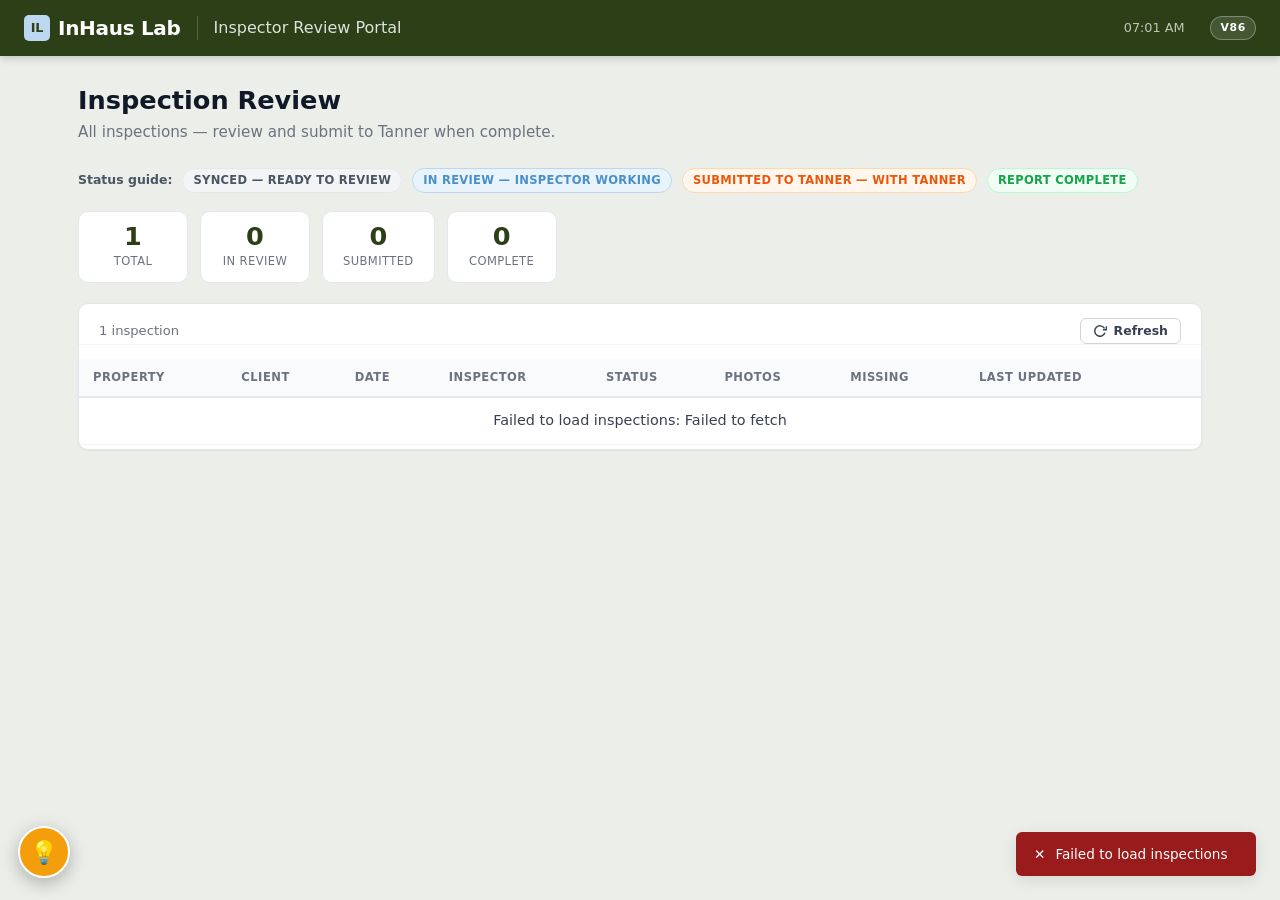
==== index.html @ c53bceef "fix: force Tanner package repair" ====
<!DOCTYPE html>
<html lang="en">
<head>
  <meta charset="UTF-8">
  <meta name="viewport" content="width=device-width, initial-scale=1.0">
  <title>InHaus Lab — Inspection Review</title>
  <link rel="stylesheet" href="styles.css?v=20260730-3">
  <style>
    /* Page-specific overrides */
    .stats-row {
      display: flex;
      gap: 12px;
      margin-bottom: 20px;
      flex-wrap: wrap;
    }
    .stat-pill {
      background: var(--white);
      border: 1px solid var(--gray-200);
      border-radius: var(--radius-lg);
      padding: 12px 20px;
      text-align: center;
      min-width: 110px;
    }
    .stat-pill .num {
      font-size: 1.6rem;
      font-weight: 700;
      color: var(--green);
      line-height: 1;
    }
    .stat-pill .lbl {
      font-size: .72rem;
      color: var(--gray-500);
      margin-top: 3px;
      text-transform: uppercase;
      letter-spacing: .4px;
    }
  </style>
</head>
<body>

<!-- ==================== NAV BAR ==================== -->
<nav class="nav-bar">
  <a href="index.html" class="nav-logo">
    <div class="logo-icon">IL</div>
    InHaus Lab
  </a>
  <div class="nav-divider"></div>
  <span class="nav-title">Inspector Review Portal</span>
  <div class="nav-spacer"></div>
  <div class="nav-meta">
    <span id="nav-clock"></span>
  </div>
</nav>

<!-- ==================== MAIN ==================== -->
<main class="page-wrap">

  <div class="page-header">
    <h1>Inspection Review</h1>
    <p>All inspections — review and submit to Tanner when complete.</p>
  </div>

  <!-- Status legend -->
  <div style="display:flex;flex-wrap:wrap;gap:10px;margin-bottom:18px;font-size:0.78rem;">
    <span style="font-weight:600;color:#4b5563;align-self:center;">Status guide:</span>
    <span class="badge badge-synced" title="Data exported from the Inspector App — ready to review">Synced — ready to review</span>
    <span class="badge badge-in-review" title="Inspector is actively reviewing this inspection">In Review — inspector working</span>
    <span class="badge badge-submitted" title="Inspector completed review and sent to Tanner">Submitted to Tanner — with Tanner</span>
    <span class="badge badge-complete" title="Tanner has finished the report">Report Complete</span>
  </div>

  <!-- Demo mode banner -->
  <div id="demo-bar" class="placeholder-mode-bar hidden">
    ⚠ Demo mode — Apps Script URL not configured. Showing sample data. Changes will not be saved.
  </div>

  <!-- Stats row (populated by JS) -->
  <div class="stats-row" id="stats-row">
    <div class="stat-pill"><div class="num" id="stat-total">3</div><div class="lbl">Total</div></div>
    <div class="stat-pill"><div class="num" id="stat-in-review">0</div><div class="lbl">In Review</div></div>
    <div class="stat-pill"><div class="num" id="stat-submitted">0</div><div class="lbl">Submitted</div></div>
    <div class="stat-pill"><div class="num" id="stat-complete">0</div><div class="lbl">Complete</div></div>
  </div>

  <!-- Table card -->
  <div class="card">
    <div class="list-toolbar" style="padding: 14px 20px 0; border-bottom: 1px solid var(--gray-100);">
      <span class="count-label" id="inspection-count">3 inspections</span>
      <button class="btn btn-secondary btn-sm" onclick="loadInspectionList()">
        <svg width="14" height="14" viewBox="0 0 24 24" fill="none" stroke="currentColor" stroke-width="2.5"><polyline points="23 4 23 10 17 10"/><path d="M20.49 15a9 9 0 1 1-.73-7.44"/></svg>
        Refresh
      </button>
    </div>
    <div class="inspection-table-wrap" style="padding: 0 0 4px;">
      <table class="inspection-table">
        <thead>
          <tr>
            <th>Property</th>
            <th>Client</th>
            <th>Date</th>
            <th>Inspector</th>
            <th>Status</th>
            <th>Photos</th>
            <th>Missing</th>
            <th>Last Updated</th>
            <th></th>
          </tr>
        </thead>
        <tbody id="inspection-tbody">
          <tr>
            <td>
              <div class="td-address">301 Cemetery Rd, Basalt</div>
              <div class="td-id">INH-20260422-C7KYGW</div>
            </td>
            <td>Ryan Marshall</td>
            <td>Apr 22, 2026</td>
            <td>Dave</td>
            <td><span class="badge badge-synced">Needs Review</span></td>
            <td>14</td>
            <td><span class="missing-badge no-missing">✓</span></td>
            <td class="text-muted">Apr 22, 2026</td>
            <td><a href="review.html?id=INH-20260422-C7KYGW&token=MARSHALL" class="btn btn-open btn-sm">Open Review →</a></td>
          </tr>
          <tr>
            <td>
              <div class="td-address">Sunshine Ranch</div>
              <div class="td-id">INH-20260506-DV4MDG</div>
            </td>
            <td>Sunshine Ranch</td>
            <td>May 6, 2026</td>
            <td>David Kline</td>
            <td><span class="badge badge-synced">Needs Review</span></td>
            <td>7</td>
            <td><span class="missing-badge no-missing">✓</span></td>
            <td class="text-muted">May 6, 2026</td>
            <td><a href="review.html?id=INH-20260506-DV4MDG&token=SUNSHINE" class="btn btn-open btn-sm">Open Review →</a></td>
          </tr>
          <tr>
            <td>
              <div class="td-address">369 Hillcrest Dr</div>
              <div class="td-id">INH-20260520-EAYNCM</div>
            </td>
            <td>David Kline</td>
            <td>May 20, 2026</td>
            <td>David Kline</td>
            <td><span class="badge badge-synced">Needs Review</span></td>
            <td>0</td>
            <td><span class="missing-badge no-missing">✓</span></td>
            <td class="text-muted">May 28, 2026</td>
            <td><a href="review.html?id=INH-20260520-EAYNCM&token=UVJJ57VL" class="btn btn-open btn-sm">Open Review →</a></td>
          </tr>
        </tbody>
      </table>
    </div>
  </div>

</main>

<div class="toast-container" id="toast-container"></div>

<script src="portal.js?v=20260807-86-1"></script>
<script>
  // Clock
  function updateClock() {
    const el = document.getElementById('nav-clock');
    if (el) el.textContent = new Date().toLocaleTimeString('en-US', { hour: '2-digit', minute: '2-digit' });
  }
  updateClock();
  setInterval(updateClock, 30000);

  // Stats population helper
  function populateStats(inspections) {
    const total      = inspections.length;
    const inReview   = inspections.filter(i => i.status === 'In Review').length;
    const submitted  = inspections.filter(i => i.status === 'Submitted to Tanner').length;
    const complete   = inspections.filter(i => i.status === 'Report Complete').length;
    document.getElementById('stat-total').textContent     = total;
    document.getElementById('stat-in-review').textContent = inReview;
    document.getElementById('stat-submitted').textContent  = submitted;
    document.getElementById('stat-complete').textContent   = complete;
  }

  // Override renderInspectionList to also populate stats
  const _origRender = window.portalInit;
  document.addEventListener('DOMContentLoaded', () => {
    // Patch loadInspectionList to also update stats after render
    const origLoad = window.loadInspectionList;

    // We'll hook into data once it's available via MutationObserver on tbody
    const observer = new MutationObserver(() => {
      // Collect rendered rows and compute stats from MOCK or live data
      const tbody = document.getElementById('inspection-tbody');
      if (tbody && tbody.children.length && !tbody.querySelector('.loading-state')) {
        // Count badges
        const badges = tbody.querySelectorAll('.badge');
        let inReview = 0, submitted = 0, complete = 0;
        badges.forEach(b => {
          const t = b.textContent.trim();
          if (t === 'In Review') inReview++;
          else if (t === 'Submitted to Tanner') submitted++;
          else if (t === 'Report Complete') complete++;
        });
        const total = tbody.querySelectorAll('tr').length;
        document.getElementById('stat-total').textContent     = total;
        document.getElementById('stat-in-review').textContent = inReview;
        document.getElementById('stat-submitted').textContent  = submitted;
        document.getElementById('stat-complete').textContent   = complete;
        document.getElementById('inspection-count').textContent =
          `${total} inspection${total !== 1 ? 's' : ''}`;
      }
    });
    observer.observe(document.getElementById('inspection-tbody'), { childList: true, subtree: false });

    portalInit('list');
  });
</script>
</body>
</html>
---- styles.css ----
/* ===================================================
   InHaus Lab — Inspector Review Portal
   styles.css — Desktop-optimized
   Brand: Forest Green #2C3F16 | Sky Blue #BDD7F0 | Fog #ECEFE9
   =================================================== */

*, *::before, *::after {
  box-sizing: border-box;
  margin: 0;
  padding: 0;
}

:root {
  --green:       #2C3F16;
  --green-light: #3d5620;
  --green-pale:  #e8edd8;
  --blue:        #BDD7F0;
  --blue-dark:   #4a90c8;
  --blue-pale:   #e8f3fb;
  --fog:         #ECEFE9;
  --white:       #ffffff;
  --gray-50:     #f9fafb;
  --gray-100:    #f3f4f6;
  --gray-200:    #e5e7eb;
  --gray-300:    #d1d5db;
  --gray-400:    #9ca3af;
  --gray-500:    #6b7280;
  --gray-600:    #4b5563;
  --gray-700:    #374151;
  --gray-900:    #111827;
  --red:         #dc2626;
  --red-pale:    #fef2f2;
  --orange:      #ea580c;
  --orange-pale: #fff7ed;
  --amber:       #d97706;
  --amber-pale:  #fffbeb;
  --success:     #16a34a;
  --success-pale:#f0fdf4;
  --radius:      6px;
  --radius-lg:   10px;
  --shadow-sm:   0 1px 2px rgba(0,0,0,.06);
  --shadow:      0 2px 6px rgba(0,0,0,.08);
  --shadow-md:   0 4px 16px rgba(0,0,0,.10);
  --transition:  .15s ease;
  --font: system-ui, -apple-system, BlinkMacSystemFont, 'Segoe UI', sans-serif;
}

html { font-size: 16px; }

body {
  font-family: var(--font);
  background: var(--fog);
  color: var(--gray-900);
  line-height: 1.5;
  min-height: 100vh;
}

/* ---- Scrollbar ---- */
::-webkit-scrollbar { width: 7px; height: 7px; }
::-webkit-scrollbar-track { background: transparent; }
::-webkit-scrollbar-thumb { background: var(--gray-300); border-radius: 4px; }
::-webkit-scrollbar-thumb:hover { background: var(--gray-400); }

/* ================================================
   TOP NAV BAR
   ================================================ */
.nav-bar {
  position: sticky;
  top: 0;
  z-index: 200;
  background: var(--green);
  color: var(--white);
  display: flex;
  align-items: center;
  gap: 16px;
  padding: 0 24px;
  height: 56px;
  box-shadow: 0 2px 8px rgba(0,0,0,.2);
}

.nav-logo {
  font-size: 1.25rem;
  font-weight: 700;
  letter-spacing: -.3px;
  color: var(--white);
  text-decoration: none;
  display: flex;
  align-items: center;
  gap: 8px;
  flex-shrink: 0;
}

.nav-logo .logo-icon {
  width: 26px;
  height: 26px;
  background: var(--blue);
  border-radius: 5px;
  display: flex;
  align-items: center;
  justify-content: center;
  font-size: .8rem;
  font-weight: 800;
  color: var(--green);
}

.nav-divider {
  width: 1px;
  height: 24px;
  background: rgba(255,255,255,.2);
  flex-shrink: 0;
}

.nav-title {
  font-size: 1rem;
  color: rgba(255,255,255,.85);
  font-weight: 400;
  overflow: hidden;
  text-overflow: ellipsis;
  white-space: nowrap;
}

.nav-spacer { flex: 1; }

.nav-meta {
  display: flex;
  align-items: center;
  gap: 12px;
  font-size: .8rem;
  color: rgba(255,255,255,.7);
}

.nav-back {
  display: flex;
  align-items: center;
  gap: 6px;
  color: rgba(255,255,255,.8);
  text-decoration: none;
  font-size: .85rem;
  padding: 5px 10px;
  border-radius: var(--radius);
  transition: background var(--transition);
}
.nav-back:hover { background: rgba(255,255,255,.12); color: var(--white); }
.nav-back svg { flex-shrink: 0; }

/* ================================================
   STATUS BADGES
   ================================================ */
.badge {
  display: inline-flex;
  align-items: center;
  gap: 5px;
  padding: 3px 10px;
  border-radius: 99px;
  font-size: .72rem;
  font-weight: 600;
  letter-spacing: .3px;
  text-transform: uppercase;
  white-space: nowrap;
}

.badge-synced {
  background: var(--gray-100);
  color: var(--gray-600);
  border: 1px solid var(--gray-200);
}

.badge-in-review {
  background: var(--blue-pale);
  color: var(--blue-dark);
  border: 1px solid var(--blue);
}

.badge-submitted {
  background: var(--orange-pale);
  color: var(--orange);
  border: 1px solid #fed7aa;
}

.badge-complete {
  background: var(--success-pale);
  color: var(--success);
  border: 1px solid #bbf7d0;
}

/* ================================================
   MAIN LAYOUT
   ================================================ */
.page-wrap {
  max-width: 1180px;
  margin: 0 auto;
  padding: 28px 28px 64px;
}

.page-header {
  margin-bottom: 24px;
}

.page-header h1 {
  font-size: clamp(1.55rem, 2vw, 1.8rem);
  font-weight: 700;
  color: var(--gray-900);
  line-height: 1.3;
}

.page-header p {
  margin-top: 4px;
  color: var(--gray-500);
  font-size: .95rem;
}

/* ================================================
   CARD / PANEL
   ================================================ */
.card {
  background: var(--white);
  border: 1px solid var(--gray-200);
  border-radius: var(--radius-lg);
  box-shadow: var(--shadow-sm);
  overflow: hidden;
}

.card + .card { margin-top: 16px; }

.card-header {
  display: flex;
  align-items: center;
  justify-content: space-between;
  padding: 14px 20px;
  background: var(--gray-50);
  border-bottom: 1px solid var(--gray-200);
  cursor: pointer;
  user-select: none;
  gap: 12px;
}

.card-header:hover { background: var(--gray-100); }

.card-header-left {
  display: flex;
  align-items: center;
  gap: 10px;
  min-width: 0;
}

.card-title {
  font-size: clamp(1.08rem, 1.4vw, 1.18rem);
  font-weight: 700;
  color: var(--gray-900);
}

.card-subtitle {
  font-size: .9rem;
  color: var(--gray-500);
  margin-top: 2px;
}

.collapse-icon {
  width: 18px;
  height: 18px;
  color: var(--gray-400);
  flex-shrink: 0;
  transition: transform .2s ease;
}

.card.collapsed .collapse-icon { transform: rotate(-90deg); }
.card.collapsed .card-body { display: none; }

.card-body {
  padding: 20px;
}

/* ================================================
   INSPECTION LIST TABLE
   ================================================ */
.inspection-table-wrap {
  overflow-x: auto;
}

.inspection-table {
  width: 100%;
  border-collapse: collapse;
  font-size: .875rem;
}

.inspection-table thead th {
  padding: 10px 14px;
  text-align: left;
  font-size: .72rem;
  font-weight: 600;
  letter-spacing: .5px;
  text-transform: uppercase;
  color: var(--gray-500);
  background: var(--gray-50);
  border-bottom: 2px solid var(--gray-200);
  white-space: nowrap;
}

.inspection-table tbody tr {
  border-bottom: 1px solid var(--gray-100);
  transition: background var(--transition);
}

.inspection-table tbody tr:hover {
  background: var(--fog);
}

.inspection-table tbody tr.list-row-photo-recovered {
  background: #f0fdf4;
}

.inspection-table tbody tr.list-row-photo-warning {
  background: #fff7ed;
}

.inspection-table tbody td {
  padding: 12px 14px;
  color: var(--gray-700);
  vertical-align: middle;
}

.inspection-table .td-address {
  font-weight: 600;
  color: var(--gray-900);
  white-space: nowrap;
}

.inspection-table .td-id {
  font-family: monospace;
  font-size: .78rem;
  color: var(--gray-400);
  margin-top: 2px;
}

.list-photo-count {
  display: inline-flex;
  flex-direction: column;
  gap: 2px;
  min-width: 92px;
  line-height: 1.15;
}

.list-photo-count strong {
  color: var(--gray-900);
  font-size: .98rem;
  font-weight: 800;
}

.list-photo-count span {
  color: var(--gray-500);
  font-size: .66rem;
  font-weight: 700;
  text-transform: uppercase;
}

.list-photo-count.checking span {
  color: var(--gray-400);
}

.list-photo-count.recovered strong,
.list-photo-count.recovered span,
.list-photo-count.matched strong {
  color: #166534;
}

.list-photo-count.warn strong,
.list-photo-count.warn span {
  color: #9a3412;
}

.missing-badge {
  display: inline-flex;
  align-items: center;
  justify-content: center;
  min-width: 22px;
  height: 22px;
  padding: 0 6px;
  border-radius: 99px;
  font-size: .72rem;
  font-weight: 700;
}

.missing-badge.has-missing {
  background: var(--red-pale);
  color: var(--red);
  border: 1px solid #fecaca;
}

.missing-badge.no-missing {
  background: var(--success-pale);
  color: var(--success);
  border: 1px solid #bbf7d0;
  font-size: .9rem;
}

/* ================================================
   BUTTONS
   ================================================ */
.btn {
  display: inline-flex;
  align-items: center;
  gap: 7px;
  padding: 8px 16px;
  border: none;
  border-radius: var(--radius);
  font-family: var(--font);
  font-size: .85rem;
  font-weight: 600;
  cursor: pointer;
  text-decoration: none;
  transition: all var(--transition);
  white-space: nowrap;
  line-height: 1;
}

.btn-primary {
  background: var(--green);
  color: var(--white);
}
.btn-primary:hover:not(:disabled) { background: var(--green-light); }

.btn-secondary {
  background: var(--white);
  color: var(--gray-700);
  border: 1px solid var(--gray-300);
}
.btn-secondary:hover:not(:disabled) { background: var(--gray-50); border-color: var(--gray-400); }

.btn-danger {
  background: var(--red);
  color: var(--white);
}
.btn-danger:hover:not(:disabled) { background: #b91c1c; }

.btn-submit {
  background: var(--green);
  color: var(--white);
  padding: 10px 22px;
  font-size: .9rem;
}
.btn-submit:hover:not(:disabled) { background: var(--green-light); }

.btn-submit:disabled,
.btn:disabled {
  opacity: .45;
  cursor: not-allowed;
}

.btn-sm {
  padding: 5px 12px;
  font-size: .78rem;
}

.btn-open {
  background: var(--blue-pale);
  color: var(--blue-dark);
  border: 1px solid var(--blue);
}
.btn-open:hover { background: var(--blue); color: var(--green); }

/* ================================================
   STICKY REVIEW HEADER
   ================================================ */
.review-sticky-bar {
  position: sticky;
  top: 56px;
  z-index: 100;
  background: var(--white);
  border-bottom: 1px solid var(--gray-200);
  box-shadow: var(--shadow-sm);
  padding: 10px 28px;
  display: flex;
  align-items: center;
  gap: 16px;
}

.review-sticky-bar .address {
  font-weight: 700;
  font-size: 1rem;
  color: var(--gray-900);
}

.review-sticky-bar .date {
  font-size: .82rem;
  color: var(--gray-500);
  margin-top: 1px;
}

.review-sticky-bar .owner-tag {
  font-size: .8rem;
  color: var(--gray-500);
  background: var(--gray-100);
  padding: 3px 9px;
  border-radius: 99px;
  white-space: nowrap;
}

.report-search {
  display: flex;
  align-items: center;
  min-width: 300px;
  max-width: 460px;
  height: 38px;
  overflow: hidden;
  border: 1px solid var(--gray-300);
  border-radius: 999px;
  background: #fff;
  transition: border-color var(--transition), box-shadow var(--transition);
}

.report-search:focus-within {
  border-color: var(--blue-dark);
  box-shadow: 0 0 0 3px rgba(74, 144, 200, .16);
}

.report-search-icon {
  padding-left: 12px;
  color: var(--gray-500);
  font-size: 18px;
}

.report-search input {
  min-width: 120px;
  flex: 1;
  height: 100%;
  padding: 0 8px;
  border: 0;
  outline: 0;
  background: transparent;
  color: var(--gray-900);
  font: inherit;
  font-size: 13px;
}

.report-search-count {
  min-width: 54px;
  color: var(--gray-500);
  font-size: 11px;
  text-align: right;
  white-space: nowrap;
}

.report-search-nav,
.report-search-clear {
  width: 30px;
  height: 100%;
  border: 0;
  background: transparent;
  color: var(--gray-600);
  cursor: pointer;
}

.report-search-nav:hover,
.report-search-clear:hover { background: var(--gray-100); color: var(--gray-900); }

mark.report-search-match {
  padding: 1px 2px;
  border-radius: 2px;
  background: #fde68a;
  color: inherit;
}

mark.report-search-match.active {
  background: #f97316;
  color: #fff;
  box-shadow: 0 0 0 2px rgba(249, 115, 22, .22);
}

.report-search-field-match {
  border-color: #f59e0b !important;
  background: #fffbeb !important;
}

.report-search-field-match.active {
  box-shadow: 0 0 0 3px rgba(249, 115, 22, .28) !important;
}

.save-indicator {
  font-size: .78rem;
  color: var(--gray-400);
  display: flex;
  align-items: center;
  gap: 5px;
  white-space: nowrap;
}

.save-indicator.saving { color: var(--amber); }
.save-indicator.saved  { color: var(--success); }
.save-indicator.error  { color: var(--red); }

/* ================================================
   FORM / INLINE EDITING
   ================================================ */
.field-group {
  display: grid;
  grid-template-columns: repeat(auto-fit, minmax(220px, 1fr));
  gap: 16px;
  margin-bottom: 4px;
}

.field-group.single { grid-template-columns: 1fr; }
.field-group.two-col { grid-template-columns: 1fr 1fr; }

.field-label {
  display: block;
  font-size: .8rem;
  font-weight: 600;
  letter-spacing: .4px;
  text-transform: uppercase;
  color: var(--gray-500);
  margin-bottom: 5px;
}

.field-input,
.field-textarea {
  width: 100%;
  font-family: var(--font);
  font-size: .875rem;
  color: var(--gray-900);
  background: var(--white);
  border: 1px solid var(--gray-200);
  border-radius: var(--radius);
  padding: 8px 10px;
  transition: border-color var(--transition), box-shadow var(--transition);
  resize: none;
  line-height: 1.5;
}

.field-input:focus,
.field-textarea:focus {
  outline: none;
  border-color: var(--blue-dark);
  box-shadow: 0 0 0 3px rgba(74,144,200,.15);
}

.field-input:read-only,
.field-textarea:read-only {
  background: var(--gray-50);
  color: var(--gray-500);
  cursor: default;
}

.field-textarea { min-height: 80px; }
.field-textarea.large { min-height: 120px; }

.follow-up-plan-panel {
  padding: 18px;
  border: 1px solid var(--gray-300);
  border-radius: 12px;
  background: #f8fbf7;
}

.follow-up-plan-heading {
  display: flex;
  align-items: flex-start;
  justify-content: space-between;
  gap: 16px;
  margin-bottom: 12px;
}

.follow-up-plan-description {
  margin-top: 4px;
  color: var(--gray-500);
  font-size: 0.86rem;
  line-height: 1.45;
}

.follow-up-plan-heading .btn {
  flex: 0 0 auto;
}

.follow-up-plan-status {
  min-height: 18px;
  margin-top: 8px;
  color: var(--gray-500);
  font-size: 0.8rem;
}

.follow-up-plan-status.is-saving {
  color: #92400e;
}

.follow-up-plan-status.is-saved {
  color: var(--green);
}

.follow-up-plan-status.is-error {
  color: var(--red);
}

.follow-up-suggestions {
  margin-top: 12px;
}

.follow-up-suggestions-title {
  margin-bottom: 7px;
  color: var(--gray-600);
  font-size: .74rem;
  font-weight: 800;
  letter-spacing: .04em;
  text-transform: uppercase;
}

.follow-up-suggestion-list {
  display: grid;
  gap: 7px;
}

.follow-up-suggestion-item {
  display: grid;
  grid-template-columns: minmax(90px, .28fr) minmax(0, 1fr);
  gap: 6px 10px;
  width: 100%;
  padding: 9px 10px;
  border: 1px solid #d8e2d3;
  border-radius: 8px;
  background: #fff;
  color: var(--gray-800);
  font: inherit;
  text-align: left;
  cursor: pointer;
}

.follow-up-suggestion-item:hover:not(:disabled),
.follow-up-suggestion-item:focus-visible {
  border-color: var(--green);
  background: #f4f8ef;
  outline: none;
}

.follow-up-suggestion-item:disabled {
  cursor: default;
  opacity: .7;
}

.follow-up-suggestion-room {
  color: var(--green);
  font-size: .78rem;
  font-weight: 800;
}

.follow-up-suggestion-text {
  min-width: 0;
  font-size: .82rem;
  line-height: 1.35;
}

.follow-up-suggestion-detail {
  grid-column: 2;
  color: var(--gray-400);
  font-size: .7rem;
  font-weight: 650;
}

.follow-up-suggestions-empty {
  padding: 9px 10px;
  border: 1px dashed var(--gray-200);
  border-radius: 8px;
  background: #fff;
  color: var(--gray-500);
  font-size: .78rem;
}

@media (max-width: 720px) {
  .follow-up-plan-heading {
    flex-direction: column;
  }

  .follow-up-plan-heading .btn {
    width: 100%;
  }

  .follow-up-suggestion-item {
    grid-template-columns: 1fr;
  }

  .follow-up-suggestion-detail {
    grid-column: 1;
  }
}

.intake-summary-grid {
  display: grid;
  grid-template-columns: repeat(3, minmax(0, 1fr));
  gap: 10px;
  margin-bottom: 18px;
  padding-bottom: 18px;
  border-bottom: 1px solid var(--gray-100);
}

.intake-summary-item {
  background: var(--gray-50);
  border: 1px solid var(--gray-100);
  border-radius: var(--radius);
  padding: 9px 11px;
  min-width: 0;
}

.intake-summary-item.editable {
  padding: 8px 10px 10px;
}

.intake-summary-item.wide {
  grid-column: 1 / -1;
}

.intake-summary-label {
  font-size: .68rem;
  font-weight: 700;
  letter-spacing: .35px;
  text-transform: uppercase;
  color: var(--gray-400);
  margin-bottom: 3px;
}

.intake-summary-value {
  font-size: .84rem;
  color: var(--gray-700);
  line-height: 1.35;
  overflow-wrap: anywhere;
}

.intake-summary-input {
  width: 100%;
  border: 1px solid transparent;
  border-radius: 7px;
  background: transparent;
  color: var(--gray-800);
  font: inherit;
  font-size: .84rem;
  line-height: 1.35;
  padding: 4px 5px;
  resize: vertical;
}

.intake-summary-input:hover:not(:read-only),
.intake-summary-input:focus:not(:read-only) {
  background: #fff;
  border-color: var(--blue-dark);
  box-shadow: 0 0 0 3px rgba(74,144,200,.12);
  outline: none;
}

.intake-summary-input:read-only {
  color: var(--gray-500);
  cursor: default;
}

.tanner-package-check {
  margin-bottom: 18px;
  padding: 14px;
  border: 1px solid var(--gray-200);
  border-radius: var(--radius);
  background: #f8fafc;
}

.tanner-package-check.ready {
  border-color: #bbf7d0;
  background: #f0fdf4;
}

.tanner-package-check.needs-work {
  border-color: #fed7aa;
  background: #fff7ed;
}

.tanner-package-header {
  display: flex;
  align-items: flex-start;
  justify-content: space-between;
  gap: 12px;
  margin-bottom: 12px;
}

.tanner-package-title {
  color: var(--gray-900);
  font-size: .92rem;
  font-weight: 850;
}

.tanner-package-subtitle {
  margin-top: 2px;
  color: var(--gray-500);
  font-size: .78rem;
  line-height: 1.4;
}

.tanner-package-count {
  flex: 0 0 auto;
  padding: 5px 9px;
  border: 1px solid rgba(0,0,0,.08);
  border-radius: 999px;
  background: #fff;
  color: var(--gray-800);
  font-size: .78rem;
  font-weight: 850;
}

.tanner-package-actions {
  display: flex;
  align-items: center;
  gap: 10px;
  margin: -2px 0 12px;
  padding: 8px 10px;
  border: 1px solid rgba(0,0,0,.06);
  border-radius: var(--radius);
  background: rgba(255,255,255,.72);
}

.tanner-package-actions span {
  color: var(--gray-600);
  font-size: .75rem;
  line-height: 1.35;
}

.tanner-package-repair-btn {
  flex: 0 0 auto;
  border: 1px solid var(--gray-300);
  border-radius: var(--radius);
  background: var(--white);
  color: var(--gray-800);
  padding: 7px 10px;
  font-family: var(--font);
  font-size: .75rem;
  font-weight: 800;
  cursor: pointer;
  transition: background var(--transition), border-color var(--transition), color var(--transition);
}

.tanner-package-repair-btn:hover:not(:disabled) {
  border-color: var(--green);
  background: var(--green-pale);
  color: var(--green-dark);
}

.tanner-package-repair-btn:disabled {
  cursor: not-allowed;
  opacity: .58;
}

.tanner-package-grid {
  display: grid;
  grid-template-columns: repeat(4, minmax(0, 1fr));
  gap: 8px;
}

.tanner-package-item {
  min-width: 0;
  display: flex;
  flex-direction: column;
  gap: 4px;
  padding: 10px;
  border: 1px solid var(--gray-200);
  border-radius: var(--radius);
  background: #fff;
  color: inherit;
  text-decoration: none;
}

.tanner-package-item.ok { border-color: #bbf7d0; }
.tanner-package-item.missing { border-color: #fed7aa; }

.tanner-package-item strong {
  color: var(--gray-900);
  font-size: .78rem;
  line-height: 1.25;
}

.tanner-package-item small {
  color: var(--gray-500);
  font-size: .7rem;
  line-height: 1.35;
  overflow-wrap: anywhere;
}

.tanner-package-dot {
  width: fit-content;
  padding: 2px 6px;
  border-radius: 999px;
  background: var(--gray-100);
  color: var(--gray-600);
  font-size: .62rem;
  font-weight: 850;
  text-transform: uppercase;
  letter-spacing: .04em;
}

.tanner-package-item.ok .tanner-package-dot {
  background: #dcfce7;
  color: #166534;
}

.tanner-package-item.missing .tanner-package-dot {
  background: #ffedd5;
  color: #9a3412;
}

.complete-data-group {
  border: 1px solid var(--gray-200);
  border-radius: 10px;
  margin-bottom: 12px;
  overflow: hidden;
  background: #fff;
}

.complete-data-group summary {
  cursor: pointer;
  display: flex;
  align-items: center;
  justify-content: space-between;
  gap: 12px;
  padding: 14px 16px;
  background: var(--gray-50);
  color: var(--gray-900);
  font-weight: 750;
}

.complete-data-count {
  color: var(--gray-500);
  font-size: 12px;
  font-weight: 650;
  white-space: nowrap;
}

.complete-data-note {
  padding: 10px 16px;
  border-top: 1px solid var(--gray-200);
  border-bottom: 1px solid var(--gray-200);
  background: #fffbeb;
  color: #78350f;
  font-size: 12px;
  line-height: 1.45;
}

.complete-data-coverage {
  display: flex;
  align-items: center;
  justify-content: space-between;
  gap: 12px;
  margin-bottom: 14px;
  padding: 12px 14px;
  border: 1px solid #bbf7d0;
  border-radius: var(--radius);
  background: #f0fdf4;
  color: #166534;
  font-size: 13px;
}

.complete-data-coverage span {
  color: #3f6212;
  text-align: right;
}

.complete-data-grid {
  display: grid;
  grid-template-columns: repeat(2, minmax(0, 1fr));
  gap: 1px;
  background: var(--gray-200);
}

.complete-data-row {
  min-width: 0;
  padding: 12px 14px;
  background: #fff;
}

.complete-data-label {
  margin-bottom: 4px;
  color: var(--gray-500);
  font-size: 11px;
  font-weight: 750;
  letter-spacing: .03em;
  text-transform: uppercase;
}

.complete-data-value {
  color: var(--gray-900);
  font-size: 14px;
  line-height: 1.45;
  overflow-wrap: anywhere;
  white-space: pre-wrap;
}

.field-test-records {
  display: grid;
  grid-template-columns: repeat(2, minmax(0, 1fr));
  gap: 14px;
  padding: 16px;
  background: var(--gray-50);
}

.captured-test-records {
  border-top: 1px solid var(--gray-200);
  border-bottom: 1px solid var(--gray-200);
  background: var(--gray-50);
}

.captured-test-records-heading {
  padding: 16px 16px 0;
}

.captured-test-records-heading h3 {
  color: var(--gray-900);
  font-size: 18px;
}

.captured-test-records-heading p {
  margin-top: 3px;
  color: var(--gray-500);
  font-size: 13px;
}

.tests-auto-summary {
  padding: 18px 16px;
  border-bottom: 1px solid var(--gray-200);
  background: #fff;
}

.tests-summary-heading {
  display: flex;
  align-items: center;
  justify-content: space-between;
  gap: 16px;
  margin-bottom: 14px;
}

.tests-summary-heading h3 {
  color: var(--gray-900);
  font-size: 18px;
}

.tests-summary-heading p {
  margin-top: 3px;
  color: var(--gray-500);
  font-size: 13px;
}

.tests-summary-counts {
  display: flex;
  align-items: baseline;
  gap: 7px;
  padding: 7px 10px;
  border-radius: 999px;
  background: var(--green-pale);
  color: var(--green);
  white-space: nowrap;
}

.tests-summary-counts strong { font-size: 18px; }
.tests-summary-counts span { font-size: 11px; font-weight: 750; }

.tests-summary-table-wrap {
  overflow-x: auto;
  border: 1px solid var(--gray-200);
  border-radius: var(--radius);
}

.tests-summary-table {
  width: 100%;
  min-width: 940px;
  border-collapse: collapse;
  font-size: 13px;
}

.tests-summary-table th {
  padding: 9px 10px;
  border-bottom: 1px solid var(--gray-200);
  background: var(--gray-50);
  color: var(--gray-500);
  font-size: 10px;
  letter-spacing: .04em;
  text-align: left;
  text-transform: uppercase;
}

.tests-summary-table td {
  padding: 10px;
  border-bottom: 1px solid var(--gray-100);
  color: var(--gray-700);
  vertical-align: top;
}

.tests-summary-table tr:last-child td { border-bottom: 0; }
.tests-summary-type { color: var(--gray-900) !important; font-weight: 800; }
.tests-summary-id { font-family: ui-monospace, SFMono-Regular, Menlo, monospace; }
.tests-summary-source { color: var(--gray-500) !important; font-size: 12px; }

.tests-summary-status {
  display: inline-block;
  padding: 4px 7px;
  border-radius: 999px;
  font-size: 10px;
  font-weight: 800;
  white-space: nowrap;
}

.tests-summary-status.done { background: #dcfce7; color: #166534; }
.tests-summary-status.in-progress { background: #fef3c7; color: #92400e; }
.tests-summary-status.not-done { background: var(--gray-100); color: var(--gray-600); }

.before-leaving-summary {
  display: flex;
  align-items: center;
  justify-content: space-between;
  gap: 16px;
  margin-bottom: 16px;
  padding: 14px 16px;
  border: 1px solid #bbf7d0;
  border-radius: var(--radius);
  background: #f0fdf4;
}

.before-leaving-summary h3 {
  color: var(--gray-900);
  font-size: 18px;
}

.before-leaving-summary p {
  margin-top: 3px;
  color: var(--gray-600);
  font-size: 13px;
}

.before-leaving-summary > strong {
  flex: 0 0 auto;
  color: #166534;
  font-size: 13px;
}

.before-leaving-list {
  overflow: hidden;
  border: 1px solid var(--gray-200);
  border-radius: var(--radius);
}

.before-leaving-group {
  padding: 9px 14px;
  border-bottom: 1px solid var(--gray-200);
  background: var(--gray-50);
  color: var(--gray-600);
  font-size: 11px;
  font-weight: 800;
  letter-spacing: .05em;
  text-transform: uppercase;
}

.before-leaving-item {
  display: grid;
  grid-template-columns: auto minmax(0, 1fr) auto;
  align-items: center;
  gap: 11px;
  min-height: 48px;
  padding: 10px 14px;
  border-bottom: 1px solid var(--gray-100);
  background: #fff;
  cursor: pointer;
}

.before-leaving-item:last-child { border-bottom: 0; }
.before-leaving-item input { width: 18px; height: 18px; accent-color: var(--green); }
.before-leaving-label { color: var(--gray-900); font-size: 14px; font-weight: 650; }

.before-leaving-status {
  padding: 4px 7px;
  border-radius: 999px;
  font-size: 10px;
  font-weight: 800;
  white-space: nowrap;
}

.before-leaving-status.source { background: #dcfce7; color: #166534; }
.before-leaving-status.reviewed { background: #dbeafe; color: #1d4ed8; }
.before-leaving-status.missing { background: #fef3c7; color: #92400e; }

.tests-review-details {
  border-top: 1px solid var(--gray-200);
  background: var(--gray-50);
}

.tests-review-details > summary {
  display: flex;
  align-items: center;
  justify-content: space-between;
  gap: 12px;
  padding: 13px 16px;
  color: var(--gray-700);
  cursor: pointer;
  font-size: 13px;
  font-weight: 800;
  list-style: none;
}

.tests-review-details > summary::-webkit-details-marker { display: none; }
.tests-review-details > summary::after { content: '▾'; color: var(--gray-500); }
.tests-review-details[open] > summary::after { content: '▴'; }
.tests-review-details > summary small { margin-left: auto; color: var(--gray-500); font-size: 11px; font-weight: 500; }

.field-test-record {
  overflow: hidden;
  border: 1px solid var(--gray-200);
  border-radius: var(--radius);
  background: #fff;
}

.field-test-record-header {
  display: flex;
  align-items: center;
  justify-content: space-between;
  gap: 10px;
  padding: 12px 14px;
  border-bottom: 1px solid var(--gray-100);
  color: var(--gray-900);
}

.field-test-record-status {
  padding: 4px 8px;
  border-radius: 999px;
  background: #dcfce7;
  color: #166534;
  font-size: 11px;
  font-weight: 750;
}

.field-test-record-grid,
.kitchen-data-grid {
  display: grid;
  grid-template-columns: repeat(2, minmax(0, 1fr));
  gap: 1px;
  background: var(--gray-200);
}

.field-test-record-item,
.kitchen-data-item {
  display: flex;
  flex-direction: column;
  gap: 4px;
  min-width: 0;
  padding: 10px 12px;
  background: #fff;
}

.field-test-record-item span,
.kitchen-data-item span {
  color: var(--gray-500);
  font-size: 11px;
  font-weight: 700;
  text-transform: uppercase;
}

.field-test-record-item strong,
.kitchen-data-item strong {
  color: var(--gray-900);
  font-size: 14px;
  overflow-wrap: anywhere;
}

.kitchen-data-grid {
  overflow: hidden;
  margin-bottom: 18px;
  border: 1px solid var(--gray-200);
  border-radius: var(--radius);
}

.water-sample-source {
  margin-bottom: 14px;
}

.water-sample-source-title {
  display: flex;
  align-items: center;
  justify-content: space-between;
  gap: 10px;
  margin-bottom: 9px;
  color: var(--gray-900);
}

.water-lab-empty {
  margin-bottom: 16px;
}

.kitchen-photo-tabs {
  display: flex;
  gap: 8px;
  margin-bottom: 16px;
  padding-bottom: 10px;
  border-bottom: 1px solid var(--gray-200);
}

.kitchen-photo-tab {
  padding: 9px 18px;
  border: 1px solid var(--gray-300);
  border-radius: 999px;
  background: #fff;
  color: var(--gray-700);
  font-weight: 750;
  cursor: pointer;
}

.kitchen-photo-tab.active {
  border-color: var(--green);
  background: var(--green);
  color: #fff;
}

.kitchen-photo-panel[hidden] { display: none; }

.kitchen-photo-task + .kitchen-photo-task,
.kitchen-other-photos {
  margin-top: 18px;
}

.kitchen-photo-task-title {
  margin-bottom: 9px;
  color: var(--gray-700);
  font-size: 13px;
  font-weight: 800;
  text-transform: uppercase;
}

.kitchen-photo-grid {
  display: grid;
  grid-template-columns: repeat(auto-fill, minmax(150px, 1fr));
  gap: 12px;
}

.kitchen-photo-thumb {
  overflow: hidden;
  padding: 0;
  border: 1px solid var(--gray-200);
  border-radius: var(--radius);
  background: #fff;
  color: var(--gray-900);
  text-align: left;
  cursor: pointer;
}

.kitchen-photo-thumb img,
.kitchen-photo-placeholder {
  display: block;
  width: 100%;
  aspect-ratio: 4 / 3;
  object-fit: cover;
  background: var(--gray-100);
}

.kitchen-photo-placeholder {
  display: grid;
  place-items: center;
  color: var(--gray-500);
}

.kitchen-photo-caption {
  display: block;
  padding: 9px 10px;
  font-size: 12px;
  font-weight: 650;
  line-height: 1.35;
}

@media (max-width: 700px) {
  .complete-data-grid { grid-template-columns: 1fr; }
  .complete-data-group summary { align-items: flex-start; }
  .complete-data-coverage { align-items: flex-start; flex-direction: column; }
  .complete-data-coverage span { text-align: left; }
  .field-test-records { grid-template-columns: 1fr; }
  .field-test-record-grid,
  .kitchen-data-grid { grid-template-columns: 1fr; }
}

.field-original {
  font-size: .75rem;
  color: var(--gray-400);
  margin-top: 3px;
  font-style: italic;
  display: none;
}

.field-original.visible { display: block; }

.field-display-only .field-input {
  background: var(--gray-50);
  color: var(--gray-600);
  border-style: dashed;
  cursor: default;
}

/* ================================================
   COMPLETENESS GATE
   ================================================ */
.gate-section {
  border-radius: var(--radius-lg);
  border: 2px solid var(--gray-200);
  overflow: hidden;
  transition: border-color .3s ease;
}

.gate-section.gate-passing { border-color: var(--success); }
.gate-section.gate-failing { border-color: var(--red); }

.gate-header {
  padding: 14px 20px;
  background: var(--gray-50);
  border-bottom: 1px solid var(--gray-200);
  display: flex;
  align-items: center;
  justify-content: space-between;
}

.gate-title {
  font-size: .95rem;
  font-weight: 600;
  color: var(--gray-700);
}

.gate-status-text {
  font-size: .85rem;
  font-weight: 600;
}

.gate-status-text.passing { color: var(--success); }
.gate-status-text.failing { color: var(--red); }

.gate-list {
  padding: 16px 20px;
  display: flex;
  flex-direction: column;
  gap: 9px;
}

.gate-item {
  display: flex;
  align-items: center;
  gap: 10px;
  font-size: .875rem;
  color: var(--gray-700);
}

.gate-item-link {
  width: 100%;
  border: 0;
  background: transparent;
  padding: 4px;
  margin: -4px;
  border-radius: 8px;
  text-align: left;
  cursor: pointer;
}

.gate-item-link:hover,
.gate-item-link:focus-visible {
  background: var(--red-pale);
  outline: none;
}

.gate-item-go {
  margin-left: auto;
  color: var(--green);
  font-size: .78rem;
  font-weight: 700;
  white-space: nowrap;
}

.gate-icon {
  width: 20px;
  height: 20px;
  border-radius: 50%;
  display: flex;
  align-items: center;
  justify-content: center;
  font-size: .8rem;
  flex-shrink: 0;
}

.gate-icon.pass {
  background: var(--success-pale);
  color: var(--success);
  border: 1.5px solid #86efac;
}

.gate-icon.fail {
  background: var(--red-pale);
  color: var(--red);
  border: 1.5px solid #fca5a5;
}

.gate-item-text.pass { color: var(--gray-500); }
.gate-item-text.fail { color: var(--gray-900); font-weight: 500; }

/* ================================================
   FLOATING FINISH TRACKER
   ================================================ */
.finish-tracker {
  position: fixed;
  top: 128px;
  right: 18px;
  z-index: 1450;
  display: flex;
  flex-direction: column;
  align-items: flex-end;
  gap: 10px;
  pointer-events: none;
}

.finish-tracker-toggle,
.finish-tracker-panel {
  pointer-events: auto;
}

.finish-tracker-toggle {
  display: inline-flex;
  align-items: center;
  gap: 8px;
  min-height: 44px;
  padding: 10px 15px;
  border: 1px solid rgba(255,255,255,.18);
  border-radius: 999px;
  background: var(--green);
  color: var(--white);
  box-shadow: 0 8px 24px rgba(17,24,39,.2);
  font: inherit;
  font-size: .86rem;
  font-weight: 750;
  cursor: pointer;
}

.finish-tracker-toggle:hover,
.finish-tracker-toggle:focus-visible {
  background: var(--green-light);
  outline: 3px solid rgba(189,215,240,.7);
}

.finish-tracker-toggle.ready {
  background: var(--success);
}

.finish-tracker-toggle-icon {
  display: grid;
  place-items: center;
  width: 22px;
  height: 22px;
  border-radius: 50%;
  background: rgba(255,255,255,.16);
}

.finish-tracker-panel {
  display: none;
  width: min(360px, calc(100vw - 36px));
  max-height: calc(100vh - 198px);
  overflow-y: auto;
  background: var(--white);
  border: 1px solid var(--gray-200);
  border-radius: 16px;
  box-shadow: 0 18px 50px rgba(17,24,39,.24);
}

.finish-tracker.open .finish-tracker-panel {
  display: block;
}

.finish-tracker-header {
  position: sticky;
  top: 0;
  z-index: 1;
  display: flex;
  align-items: flex-start;
  justify-content: space-between;
  gap: 12px;
  padding: 17px 18px 14px;
  background: var(--white);
  border-bottom: 1px solid var(--gray-100);
}

.finish-tracker-title {
  color: var(--gray-900);
  font-size: 1.02rem;
  font-weight: 800;
}

.finish-tracker-safe {
  margin-top: 2px;
  color: var(--success);
  font-size: .78rem;
  font-weight: 650;
}

.finish-tracker-close {
  width: 30px;
  height: 30px;
  border: 0;
  border-radius: 50%;
  background: var(--gray-100);
  color: var(--gray-600);
  font-size: 1.25rem;
  line-height: 1;
  cursor: pointer;
}

.finish-tracker-progress-wrap {
  padding: 14px 18px;
  background: var(--gray-50);
}

.finish-tracker-progress-label {
  display: flex;
  justify-content: space-between;
  gap: 12px;
  margin-bottom: 7px;
  color: var(--gray-600);
  font-size: .75rem;
}

.finish-tracker-progress-label strong {
  color: var(--green);
}

.finish-tracker-progress {
  height: 8px;
  overflow: hidden;
  border-radius: 999px;
  background: var(--gray-200);
}

.finish-tracker-progress-fill {
  height: 100%;
  border-radius: inherit;
  background: var(--success);
  transition: width .25s ease;
}

.finish-tracker-section {
  padding: 16px 18px;
}

.finish-tracker-section-title {
  margin-bottom: 9px;
  color: var(--gray-500);
  font-size: .7rem;
  font-weight: 800;
  letter-spacing: .06em;
  text-transform: uppercase;
}

.finish-tracker-item {
  width: 100%;
  border: 1px solid var(--gray-200);
  background: var(--white);
  color: var(--gray-900);
  font: inherit;
  text-align: left;
  cursor: pointer;
}

.finish-tracker-item {
  display: grid;
  grid-template-columns: 24px minmax(0, 1fr) auto;
  align-items: center;
  gap: 9px;
  padding: 10px;
  border-radius: 10px;
}

.finish-tracker-item + .finish-tracker-item {
  margin-top: 7px;
}

.finish-tracker-item:hover,
.finish-tracker-item:focus-visible {
  border-color: var(--blue-dark);
  background: var(--blue-pale);
  outline: none;
}

.finish-tracker-item-icon {
  display: grid;
  place-items: center;
  width: 22px;
  height: 22px;
  border-radius: 50%;
  background: var(--amber-pale);
  color: var(--amber);
  font-size: .75rem;
  font-weight: 800;
}

.finish-tracker-item-label {
  font-size: .79rem;
  font-weight: 650;
  line-height: 1.35;
}

.finish-tracker-item-go {
  color: var(--green);
  font-size: .75rem;
  font-weight: 750;
  white-space: nowrap;
}

.finish-tracker-ready-message {
  padding: 11px 12px;
  border-radius: 9px;
  background: var(--success-pale);
  color: #166534;
  font-size: .8rem;
  font-weight: 650;
}

.finish-target-highlight {
  animation: finish-target-pulse .85s ease-in-out 3;
  outline: 4px solid rgba(29,78,216,.65) !important;
  outline-offset: 4px;
}

@keyframes finish-target-pulse {
  0%, 100% { box-shadow: 0 0 0 0 rgba(29,78,216,.08); }
  50% { box-shadow: 0 0 0 10px rgba(29,78,216,.16); }
}

/* ================================================
   ROOM SECTIONS
   ================================================ */
.room-section {
  border: 1px solid var(--gray-200);
  border-radius: var(--radius-lg);
  overflow: hidden;
  margin-bottom: 12px;
}

.room-section.has-concern {
  border-color: #f59e0b;
  box-shadow: 0 0 0 1px rgba(245,158,11,.18);
}

.room-header {
  display: flex;
  align-items: center;
  justify-content: space-between;
  padding: 12px 16px;
  background: var(--green-pale);
  cursor: pointer;
  user-select: none;
  gap: 12px;
}

.room-header:hover { background: #dde6c8; }

.room-title-wrap {
  min-width: 0;
}

.room-header-actions {
  display: flex;
  align-items: center;
  gap: 10px;
  flex: 0 0 auto;
}

.room-hide-button,
.room-restore-button {
  border: 1px solid #b91c1c;
  border-radius: 6px;
  background: #fff;
  color: #991b1b;
  min-height: 34px;
  padding: 6px 10px;
  font: inherit;
  font-size: .75rem;
  font-weight: 700;
  cursor: pointer;
}

.room-hide-button:hover,
.room-restore-button:hover {
  background: #fef2f2;
}

.room-hide-button.confirming {
  background: #991b1b;
  color: #fff;
}

.room-hide-button:disabled,
.room-restore-button:disabled {
  cursor: wait;
  opacity: .65;
}

.hidden-room-notice {
  border: 1px solid var(--gray-200);
  border-radius: var(--radius-lg);
  background: var(--gray-50);
  margin-bottom: 12px;
  padding: 12px 16px;
}

.hidden-room-notice-title {
  color: var(--gray-700);
  font-size: .82rem;
  font-weight: 700;
  margin-bottom: 8px;
}

.hidden-room-list {
  display: grid;
  gap: 8px;
}

.hidden-room-row {
  display: flex;
  align-items: center;
  justify-content: space-between;
  gap: 12px;
}

.hidden-room-row strong,
.hidden-room-row small {
  display: block;
}

.hidden-room-row small {
  color: var(--gray-500);
  margin-top: 2px;
}

.room-name {
  font-size: 1.05rem;
  font-weight: 600;
  color: var(--green);
  display: flex;
  align-items: center;
  gap: 8px;
  flex-wrap: wrap;
}

.room-title-meta {
  display: flex;
  flex-wrap: wrap;
  gap: 5px;
  margin-top: 5px;
}

.room-meta-chip,
.room-warning-chip {
  display: inline-flex;
  align-items: center;
  border-radius: 99px;
  padding: 2px 8px;
  font-size: .68rem;
  font-weight: 700;
  line-height: 1.3;
}

.room-meta-chip {
  background: rgba(255,255,255,.7);
  color: var(--green);
  border: 1px solid rgba(44,63,22,.16);
}

.room-meta-chip.muted {
  color: var(--gray-500);
  border-color: var(--gray-200);
}

.room-warning-chip {
  background: var(--amber-pale);
  color: var(--amber);
  border: 1px solid #fde68a;
}

.voice-chip {
  display: inline-flex;
  align-items: center;
  gap: 4px;
  font-size: .68rem;
  font-weight: 600;
  padding: 2px 8px;
  border-radius: 99px;
  text-transform: uppercase;
  letter-spacing: .4px;
}

.voice-chip.reviewed {
  background: var(--success-pale);
  color: var(--success);
  border: 1px solid #bbf7d0;
}

.voice-chip.unreviewed {
  background: var(--amber-pale);
  color: var(--amber);
  border: 1px solid #fde68a;
}

.voice-chip.no-notes {
  background: var(--gray-100);
  color: var(--gray-500);
  border: 1px solid var(--gray-200);
}

.voice-chip.no-issues {
  background: #e0f2fe;
  color: #075985;
  border: 1px solid #bae6fd;
}

.room-body { padding: 16px; }

.room-checklist-grid {
  display: grid;
  grid-template-columns: repeat(auto-fit, minmax(128px, 1fr));
  gap: 8px;
  margin-bottom: 14px;
}

.room-checklist-item {
  min-width: 0;
  border: 1px solid var(--gray-200);
  border-radius: 8px;
  background: #fff;
  padding: 8px 10px;
}

.room-checklist-label {
  display: block;
  margin-bottom: 4px;
  color: var(--gray-500);
  font-size: .68rem;
  font-weight: 750;
  letter-spacing: .03em;
  text-transform: uppercase;
}

.room-checklist-value {
  display: block;
  color: var(--gray-800);
  font-size: .84rem;
  font-weight: 750;
  line-height: 1.25;
}

.room-checklist-value.yes { color: var(--success); }
.room-checklist-value.no { color: var(--gray-600); }
.room-checklist-value.warn { color: var(--amber); }
.room-checklist-value.missing { color: var(--gray-400); font-weight: 650; }

.room-test-locations {
  margin-bottom: 14px;
  padding: 12px 12px 0;
  border: 1px solid var(--gray-200);
  border-radius: 10px;
  background: var(--gray-50);
}

.room-test-locations-title {
  margin-bottom: 10px;
  color: var(--gray-700);
  font-size: .76rem;
  font-weight: 800;
  letter-spacing: .04em;
  text-transform: uppercase;
}

.missing-test-location .field-input {
  border-color: #f59e0b;
  background: #fffbeb;
}

.test-location-missing {
  margin-top: 6px;
  color: #92400e;
  font-size: .74rem;
  font-weight: 800;
}

.room-readonly-block {
  margin-bottom: 14px;
}

.room-editable-block {
  margin-bottom: 14px;
}

.room-editable-textarea {
  min-height: 86px;
  resize: vertical;
  background: #fff;
}

.room-editable-textarea:focus {
  border-color: var(--green);
  box-shadow: 0 0 0 3px rgba(45, 80, 22, .12);
  outline: none;
}

.room-editable-note {
  margin-top: 5px;
  color: var(--gray-400);
  font-size: 11px;
  line-height: 1.35;
}

.room-follow-up-block {
  margin: 14px 0;
  padding: 14px;
  border: 1px solid #d8e2d3;
  border-radius: 12px;
  background: #f7faf5;
}

.room-follow-up-title {
  color: var(--green);
  font-weight: 800;
  margin-bottom: 4px;
}

.room-follow-up-fields {
  display: grid;
  grid-template-columns: minmax(150px, .45fr) minmax(240px, 1fr);
  gap: 12px;
  margin-top: 10px;
}

@media (max-width: 720px) {
  .room-follow-up-fields { grid-template-columns: 1fr; }
}

.room-original-text {
  margin-top: 7px;
  border: 1px solid var(--gray-200);
  border-radius: var(--radius);
  background: var(--gray-50);
}

.room-original-text summary {
  padding: 7px 10px;
  color: var(--gray-500);
  cursor: pointer;
  font-size: 11px;
  font-weight: 700;
}

.room-original-text .room-readonly-text {
  margin: 0 8px 8px;
  background: #fff;
}

.room-readonly-text {
  background: var(--gray-50);
  border: 1px solid var(--gray-100);
  border-radius: var(--radius);
  padding: 10px 12px;
  color: var(--gray-700);
  font-size: .86rem;
  line-height: 1.45;
  white-space: pre-wrap;
}

.room-readonly-block.empty .room-readonly-text,
.room-photo-empty {
  color: var(--gray-400);
  font-style: italic;
}

.ai-summary-warning .room-readonly-text {
  background: var(--amber-pale);
  border-color: #fde68a;
  color: #92400e;
  font-style: normal;
}

.room-photo-strip-wrap {
  margin-bottom: 14px;
}

.room-photo-strip {
  display: grid;
  grid-template-columns: repeat(auto-fill, minmax(116px, 1fr));
  gap: 8px;
}

.room-photo-thumb {
  display: block;
  position: relative;
  width: 100%;
  aspect-ratio: 4 / 3;
  border: 1px solid var(--gray-200);
  border-radius: var(--radius);
  background: var(--gray-100);
  color: inherit;
  overflow: hidden;
  cursor: pointer;
  padding: 0;
  text-align: left;
  text-decoration: none;
}

.room-photo-thumb img {
  width: 100%;
  height: 100%;
  object-fit: cover;
  display: block;
}

.room-photo-caption {
  position: absolute;
  left: 0;
  right: 0;
  bottom: 0;
  padding: 4px 6px;
  background: rgba(17,24,39,.72);
  color: white;
  font-size: .63rem;
  line-height: 1.25;
  overflow: hidden;
  text-overflow: ellipsis;
  white-space: nowrap;
}

.room-photo-empty {
  padding: 10px 12px;
  border: 1px dashed var(--gray-200);
  border-radius: var(--radius);
  background: var(--gray-50);
  font-size: .82rem;
}

.room-tanner-notes {
  margin-top: 6px;
}

.voice-review-row {
  display: flex;
  align-items: center;
  gap: 10px;
  flex-wrap: wrap;
  margin-bottom: 14px;
  padding-bottom: 14px;
  border-bottom: 1px solid var(--gray-100);
}

.voice-review-row label {
  font-size: .82rem;
  color: var(--gray-600);
  display: flex;
  align-items: center;
  gap: 7px;
  cursor: pointer;
  user-select: none;
}

.voice-review-row input[type="checkbox"] {
  width: 16px;
  height: 16px;
  accent-color: var(--green);
  cursor: pointer;
}

.room-review-actions label {
  min-height: 34px;
  border: 1px solid var(--gray-200);
  border-radius: 8px;
  background: #fff;
  padding: 7px 10px;
}

.room-review-actions .room-no-issues-label {
  border-color: #bae6fd;
  background: #f0f9ff;
  color: #075985;
}

.observation-chips {
  display: flex;
  flex-wrap: wrap;
  gap: 6px;
  margin-bottom: 12px;
}

.obs-chip {
  background: var(--blue-pale);
  color: var(--blue-dark);
  border: 1px solid var(--blue);
  padding: 3px 10px;
  border-radius: 99px;
  font-size: .75rem;
  font-weight: 500;
}

/* ================================================
   WATER FINDINGS / FOLLOW-UP ITEMS
   ================================================ */
.water-table-wrap,
.follow-up-table-wrap {
  overflow-x: auto;
}

.water-findings-table,
.follow-up-table {
  width: 100%;
  border-collapse: collapse;
  font-size: .86rem;
}

.water-findings-table th,
.follow-up-table th {
  padding: 9px 12px;
  text-align: left;
  font-size: .7rem;
  font-weight: 700;
  letter-spacing: .45px;
  text-transform: uppercase;
  color: var(--gray-500);
  background: var(--gray-50);
  border-bottom: 2px solid var(--gray-200);
  white-space: nowrap;
}

.water-findings-table td,
.follow-up-table td {
  padding: 9px 12px;
  border-bottom: 1px solid var(--gray-100);
  color: var(--gray-700);
  vertical-align: top;
}

.water-param {
  font-weight: 700;
  color: var(--gray-700);
}

.microplastics-card {
  margin-top: 16px;
  border: 1px solid var(--gray-200);
  border-radius: var(--radius-lg);
  background: var(--gray-50);
  padding: 14px 16px;
}

.microplastics-total {
  display: flex;
  align-items: baseline;
  justify-content: space-between;
  gap: 12px;
  margin-bottom: 10px;
}

.microplastics-label {
  color: var(--gray-500);
  font-size: .78rem;
  font-weight: 700;
  text-transform: uppercase;
  letter-spacing: .4px;
}

.microplastics-value {
  color: var(--green);
  font-size: 1.35rem;
  font-weight: 800;
}

.microplastics-breakdown {
  display: flex;
  flex-wrap: wrap;
  gap: 7px;
}

.microplastic-chip {
  border-radius: 99px;
  border: 1px solid var(--gray-200);
  background: var(--white);
  color: var(--gray-700);
  padding: 3px 9px;
  font-size: .74rem;
  font-weight: 600;
}

.water-notes-wrap {
  margin-top: 16px;
}

.follow-up-table .inline-input {
  width: 100%;
  min-width: 150px;
  font-family: var(--font);
  font-size: .82rem;
  color: var(--gray-800);
  background: transparent;
  border: 1px solid transparent;
  border-radius: 4px;
  padding: 4px 6px;
  transition: border-color var(--transition), background var(--transition), box-shadow var(--transition);
}

.follow-up-table .inline-input:hover {
  border-color: var(--gray-200);
  background: var(--white);
}

.follow-up-table .inline-input:focus {
  outline: none;
  border-color: var(--blue-dark);
  background: var(--white);
  box-shadow: 0 0 0 2px rgba(74,144,200,.15);
}

.follow-up-actions-th,
.follow-up-action-cell {
  width: 1%;
  white-space: nowrap;
}

.follow-up-remove-btn,
.follow-up-add-btn {
  border-radius: var(--radius);
  font-family: var(--font);
  font-size: .78rem;
  font-weight: 700;
  cursor: pointer;
  transition: background var(--transition), border-color var(--transition), color var(--transition);
}

.follow-up-remove-btn {
  border: 1px solid #fecaca;
  background: var(--red-pale);
  color: var(--red);
  padding: 6px 9px;
}

.follow-up-remove-btn:hover {
  background: #fee2e2;
}

.follow-up-add-btn {
  margin-top: 12px;
  border: 1px dashed var(--green);
  background: var(--green-pale);
  color: var(--green);
  padding: 9px 13px;
}

.follow-up-add-btn:hover {
  background: #dde6c8;
  border-style: solid;
}

.follow-up-empty {
  padding: 22px 12px;
}

/* ================================================
   TESTS TABLE
   ================================================ */
.tests-table {
  width: 100%;
  border-collapse: collapse;
  font-size: .875rem;
}

.tests-table thead th {
  padding: 9px 12px;
  text-align: left;
  font-size: .7rem;
  font-weight: 600;
  letter-spacing: .5px;
  text-transform: uppercase;
  color: var(--gray-500);
  background: var(--gray-50);
  border-bottom: 2px solid var(--gray-200);
  white-space: nowrap;
}

.tests-table tbody tr {
  border-bottom: 1px solid var(--gray-100);
}

.tests-table tbody tr:hover { background: var(--fog); }

.tests-table tbody td {
  padding: 10px 12px;
  vertical-align: top;
}

.tests-table .test-name {
  font-weight: 600;
  color: var(--gray-800);
  white-space: nowrap;
}

.tests-table .inline-input {
  width: 100%;
  font-family: var(--font);
  font-size: .82rem;
  color: var(--gray-800);
  background: transparent;
  border: 1px solid transparent;
  border-radius: 4px;
  padding: 4px 6px;
  transition: border-color var(--transition), background var(--transition);
}

.tests-table .inline-input:hover {
  border-color: var(--gray-200);
  background: var(--white);
}

.tests-table .inline-input:focus {
  outline: none;
  border-color: var(--blue-dark);
  background: var(--white);
  box-shadow: 0 0 0 2px rgba(74,144,200,.15);
}

.confirmed-check {
  display: flex;
  align-items: center;
  justify-content: center;
}

.confirmed-check input[type="checkbox"] {
  width: 16px;
  height: 16px;
  accent-color: var(--green);
  cursor: pointer;
}

/* ================================================
   PHOTO GRID
   ================================================ */
.photos-filter-bar {
  display: flex;
  align-items: center;
  gap: 8px;
  margin-bottom: 16px;
  flex-wrap: wrap;
}

.atp-review-grid {
  display:grid;
  grid-template-columns:repeat(3, minmax(140px, 1fr));
  gap:10px;
  padding:8px 0;
}
.atp-review-grid label { display:flex; flex-direction:column; gap:4px; color:var(--text-muted); font-size:.78rem; font-weight:700; }
.atp-review-grid .inline-input { width:100%; }
.atp-review-notes { grid-column:span 2; }
.atp-review-confirm { align-self:end; flex-direction:row !important; align-items:center; min-height:36px; }
@media (max-width:800px) {
  .atp-review-grid { grid-template-columns:1fr 1fr; }
  .atp-review-notes { grid-column:1 / -1; }
}

.filter-btn {
  padding: 5px 13px;
  border-radius: 99px;
  border: 1px solid var(--gray-300);
  background: var(--white);
  color: var(--gray-600);
  font-size: .8rem;
  font-weight: 500;
  cursor: pointer;
  transition: all var(--transition);
}

.filter-btn:hover { border-color: var(--gray-400); background: var(--gray-50); }
.filter-btn.active {
  background: var(--green);
  color: var(--white);
  border-color: var(--green);
}

.filter-select {
  padding: 5px 10px;
  border: 1px solid var(--gray-300);
  border-radius: var(--radius);
  background: var(--white);
  font-family: var(--font);
  font-size: .8rem;
  color: var(--gray-700);
  cursor: pointer;
}

.photo-placement-toolbar {
  display: flex;
  align-items: center;
  gap: 10px;
  flex-wrap: wrap;
  margin: 0 0 14px;
  padding: 10px 12px;
  border: 1px solid var(--gray-200);
  border-radius: var(--radius);
  background: var(--gray-50);
}

.photo-placement-toolbar .filter-select {
  flex: 1 1 280px;
  min-height: 38px;
}

.photo-placement-audit {
  margin: 0 0 14px;
  padding: 12px;
  border: 1px solid var(--gray-200);
  border-radius: var(--radius);
  background: #f8fafc;
}

.photo-placement-audit.ready {
  border-color: #bbf7d0;
  background: #f0fdf4;
}

.photo-placement-audit.needs-work {
  border-color: #fde68a;
  background: #fffbeb;
}

.photo-placement-audit-header {
  display: flex;
  align-items: flex-start;
  justify-content: space-between;
  gap: 12px;
}

.photo-placement-audit-title {
  color: var(--gray-900);
  font-size: .9rem;
  font-weight: 850;
}

.photo-placement-audit-subtitle,
.photo-placement-audit-empty,
.photo-placement-audit-overflow {
  color: var(--gray-600);
  font-size: .78rem;
  line-height: 1.4;
}

.photo-placement-audit-count {
  flex: 0 0 auto;
  padding: 5px 9px;
  border-radius: 999px;
  background: #fff;
  color: var(--gray-800);
  font-size: .75rem;
  font-weight: 850;
  white-space: nowrap;
}

.photo-placement-audit-empty {
  margin-top: 10px;
}

.photo-placement-audit-list {
  display: grid;
  gap: 7px;
  margin-top: 10px;
}

.photo-placement-audit-row {
  width: 100%;
  min-width: 0;
  display: grid;
  grid-template-columns: minmax(88px, auto) minmax(0, 1fr) minmax(160px, auto);
  align-items: center;
  gap: 9px;
  padding: 8px 10px;
  border: 1px solid #fde68a;
  border-radius: var(--radius);
  background: #fff;
  color: var(--gray-800);
  font: inherit;
  text-align: left;
  cursor: pointer;
}

.photo-placement-audit-row:hover,
.photo-placement-audit-row:focus-visible {
  border-color: #f59e0b;
  outline: none;
  box-shadow: 0 0 0 3px rgba(245,158,11,.14);
}

.photo-placement-audit-role {
  width: fit-content;
  max-width: 170px;
  padding: 3px 7px;
  border-radius: 999px;
  background: #fef3c7;
  color: #92400e;
  font-size: .68rem;
  font-weight: 850;
}

.photo-placement-audit-main {
  min-width: 0;
  color: var(--gray-900);
  font-size: .78rem;
  font-weight: 750;
  overflow: hidden;
  text-overflow: ellipsis;
  white-space: nowrap;
}

.photo-placement-audit-destination {
  color: var(--gray-500);
  font-size: .72rem;
  text-align: right;
}

.photo-placement-audit-overflow {
  margin-top: 9px;
}

.photo-grid {
  display: grid;
  grid-template-columns: repeat(3, 1fr);
  gap: 14px;
}

@media (min-width: 1200px) {
  .photo-grid { grid-template-columns: repeat(4, 1fr); }
}

.photo-card {
  background: var(--white);
  border: 2px solid var(--gray-200);
  border-radius: var(--radius-lg);
  overflow: hidden;
  transition: border-color var(--transition), box-shadow var(--transition);
}

.photo-card.included {
  border-color: var(--success);
  box-shadow: 0 0 0 1px var(--success);
}

.photo-card.excluded {
  border-color: var(--gray-200);
  opacity: .55;
}

.photo-card.unreviewed {
  border-color: var(--amber);
  box-shadow: 0 0 0 1px var(--amber);
}

.photo-thumb-wrap {
  position: relative;
  background: var(--gray-100);
  aspect-ratio: 4/3;
  overflow: hidden;
  cursor: pointer;
}

.photo-thumb-wrap img {
  width: 100%;
  height: 100%;
  object-fit: cover;
  transition: transform .2s ease;
}

.photo-thumb-wrap:hover img { transform: scale(1.03); }

.photo-thumb-placeholder {
  width: 100%;
  height: 100%;
  display: flex;
  flex-direction: column;
  align-items: center;
  justify-content: center;
  color: var(--gray-400);
  font-size: .75rem;
  gap: 6px;
}

.photo-thumb-overlay {
  position: absolute;
  top: 6px;
  right: 6px;
  background: rgba(0,0,0,.55);
  color: white;
  font-size: .65rem;
  font-weight: 600;
  padding: 2px 6px;
  border-radius: 3px;
  letter-spacing: .3px;
}

.photo-select-checkbox {
  position: absolute;
  top: 8px;
  left: 8px;
  z-index: 2;
  width: 24px;
  height: 24px;
  accent-color: var(--green);
  cursor: pointer;
  filter: drop-shadow(0 1px 2px rgba(0,0,0,.35));
}

.photo-info {
  padding: 10px 12px;
}

.photo-room {
  font-size: .78rem;
  font-weight: 600;
  color: var(--gray-700);
}

.photo-step {
  font-size: .7rem;
  color: var(--gray-400);
  margin-top: 1px;
}

.photo-evidence-status {
  display: flex;
  align-items: flex-start;
  gap: 6px;
  margin-top: 8px;
  padding: 7px 8px;
  border: 1px solid var(--gray-200);
  border-radius: 7px;
  background: var(--gray-50);
}

.photo-evidence-status.ready {
  border-color: #bbf7d0;
  background: #f0fdf4;
}

.photo-evidence-status.needs-work {
  border-color: #fde68a;
  background: #fffbeb;
}

.photo-evidence-role {
  flex: 0 0 auto;
  max-width: 96px;
  padding: 2px 6px;
  border-radius: 999px;
  background: #e5e7eb;
  color: var(--gray-700);
  font-size: .62rem;
  font-weight: 850;
  line-height: 1.25;
}

.photo-evidence-status.ready .photo-evidence-role {
  background: #dcfce7;
  color: #166534;
}

.photo-evidence-status.needs-work .photo-evidence-role {
  background: #fef3c7;
  color: #92400e;
}

.photo-evidence-copy {
  min-width: 0;
  color: var(--gray-700);
  font-size: .7rem;
  font-weight: 750;
  line-height: 1.3;
  overflow-wrap: anywhere;
}

.photo-placement-wrap {
  display: block;
  margin-top: 8px;
}

.photo-placement-label {
  display: block;
  margin-bottom: 4px;
  font-size: .7rem;
  font-weight: 700;
  color: var(--gray-600);
}

.photo-placement-select {
  width: 100%;
  min-height: 38px;
  padding: 6px 8px;
  border: 1px solid var(--gray-300);
  border-radius: 6px;
  background: var(--white);
  color: var(--gray-800);
  font-family: var(--font);
  font-size: .76rem;
}

.photo-placement-select:focus {
  outline: 2px solid color-mix(in srgb, var(--green) 30%, transparent);
  border-color: var(--green);
}

@media (max-width: 640px) {
  .tanner-package-grid {
    grid-template-columns: 1fr;
  }
  .photo-placement-audit-header {
    flex-direction: column;
  }
  .photo-placement-audit-row {
    grid-template-columns: 1fr;
  }
  .photo-placement-audit-destination {
    text-align: left;
  }
  .photo-placement-toolbar {
    align-items: stretch;
  }
  .photo-placement-toolbar > * {
    width: 100%;
  }
  .photo-placement-toolbar .filter-select {
    flex-basis: 100%;
  }
}

/* ── Review Portal Suggestions ───────────────────────────── */
.portal-feedback-button {
  position: fixed;
  left: 18px;
  bottom: 22px;
  z-index: 9800;
  display: grid;
  place-items: center;
  width: 52px;
  height: 52px;
  padding: 0;
  border: 2px solid #fff;
  border-radius: 50%;
  background: #f59e0b;
  box-shadow: 0 5px 18px rgba(0, 0, 0, .28);
  color: #1f2937;
  cursor: pointer;
  font-size: 1.4rem;
  transition: transform .15s ease, box-shadow .15s ease;
}
.portal-feedback-button:hover { transform: scale(1.07); box-shadow: 0 7px 22px rgba(0, 0, 0, .32); }
.portal-feedback-button:active { transform: scale(.96); }
.review-portal-version {
  flex: 0 0 auto;
  display: inline-flex;
  align-items: center;
  justify-content: center;
  min-width: 36px;
  height: 24px;
  margin-left: 10px;
  padding: 0 9px;
  border: 1px solid rgba(255, 255, 255, .3);
  border-radius: 999px;
  background: rgba(255, 255, 255, .12);
  color: #fff;
  font-size: .68rem;
  font-weight: 800;
  letter-spacing: .06em;
}
.review-actor-button,
.review-activity-button {
  flex: 0 0 auto;
  min-height: 28px;
  padding: 0 10px;
  border: 1px solid rgba(255, 255, 255, .24);
  border-radius: 999px;
  background: rgba(255, 255, 255, .1);
  color: #fff;
  cursor: pointer;
  font: inherit;
  font-size: .72rem;
  font-weight: 750;
}
.review-actor-button:hover,
.review-activity-button:hover,
.review-actor-button:focus-visible,
.review-activity-button:focus-visible {
  background: rgba(255, 255, 255, .18);
  outline: 2px solid rgba(189, 215, 240, .7);
}
.review-activity-button {
  background: rgba(11, 43, 22, .45);
}
.review-activity-overlay {
  position: fixed;
  inset: 0;
  z-index: 120500;
  overflow-y: auto;
  padding: max(18px, env(safe-area-inset-top)) 14px max(22px, env(safe-area-inset-bottom));
  background: rgba(17, 24, 39, .76);
}
.review-activity-panel {
  width: min(100%, 940px);
  margin: 4vh auto 0;
  padding: 22px;
  border-radius: 18px;
  background: #fff;
  box-shadow: 0 24px 60px rgba(0, 0, 0, .35);
}
.review-activity-heading {
  display: flex;
  align-items: flex-start;
  justify-content: space-between;
  gap: 18px;
  margin-bottom: 18px;
}
.review-activity-heading h2 {
  margin: 0;
  color: var(--green);
  font-size: 1.35rem;
}
.review-activity-heading p {
  margin: 5px 0 0;
  color: var(--gray-500);
  font-size: .84rem;
  line-height: 1.45;
}
.review-activity-metrics {
  display: grid;
  grid-template-columns: repeat(4, minmax(0, 1fr));
  gap: 10px;
  margin-bottom: 18px;
}
.review-activity-metric {
  padding: 13px 14px;
  border: 1px solid var(--gray-200);
  border-radius: 10px;
  background: var(--gray-50);
}
.review-activity-metric strong,
.review-activity-metric span {
  display: block;
}
.review-activity-metric strong {
  color: var(--gray-900);
  font-size: 1.12rem;
  line-height: 1.15;
}
.review-activity-metric span {
  margin-top: 4px;
  color: var(--gray-500);
  font-size: .72rem;
  font-weight: 700;
  text-transform: uppercase;
}
.review-activity-section {
  margin-top: 18px;
}
.review-activity-section h3 {
  margin: 0 0 10px;
  color: var(--gray-900);
  font-size: .98rem;
}
.review-activity-table {
  width: 100%;
  border-collapse: collapse;
  overflow: hidden;
  border: 1px solid var(--gray-200);
  border-radius: 10px;
  font-size: .82rem;
}
.review-activity-table th,
.review-activity-table td {
  padding: 10px 11px;
  border-bottom: 1px solid var(--gray-100);
  text-align: left;
  vertical-align: top;
}
.review-activity-table th {
  background: var(--gray-50);
  color: var(--gray-500);
  font-size: .68rem;
  font-weight: 800;
  text-transform: uppercase;
}
.review-activity-table tr:last-child td { border-bottom: 0; }
.review-activity-events {
  margin-top: 18px;
  padding-top: 16px;
  border-top: 1px solid var(--gray-200);
}
.review-activity-events h3 {
  margin: 0 0 10px;
  color: var(--gray-900);
  font-size: .98rem;
}
.review-activity-event {
  display: flex;
  flex-direction: column;
  gap: 3px;
  padding: 9px 0;
  border-top: 1px solid var(--gray-100);
}
.review-activity-event strong {
  color: var(--gray-900);
  font-size: .82rem;
}
.review-activity-event span {
  color: var(--gray-500);
  font-size: .74rem;
}

.review-coaching-list {
  display: grid;
  gap: 8px;
}

.review-coaching-signal {
  display: flex;
  flex-direction: column;
  gap: 3px;
  padding: 10px 12px;
  border: 1px solid var(--gray-200);
  border-radius: var(--radius);
  background: var(--white);
}

.review-coaching-signal strong {
  color: var(--gray-900);
  font-size: .84rem;
  font-weight: 800;
}

.review-coaching-signal span {
  color: var(--gray-600);
  font-size: .78rem;
  line-height: 1.45;
}

.review-coaching-signal.needs-work {
  border-color: #fecaca;
  background: #fef2f2;
}

.review-coaching-signal.warning {
  border-color: #fed7aa;
  background: #fff7ed;
}

.review-coaching-signal.ready {
  border-color: #bbf7d0;
  background: #f0fdf4;
}

.review-coaching-signal.info {
  border-color: #bfdbfe;
  background: #eff6ff;
}

.review-activity-privacy,
.review-activity-warning {
  margin: 16px 0 0;
  padding: 10px 12px;
  border-radius: 8px;
  font-size: .76rem;
  line-height: 1.4;
}
.review-activity-privacy {
  background: #fff7ed;
  color: #9a3412;
}
.review-activity-warning {
  background: #fef2f2;
  color: #991b1b;
}
.portal-feedback-overlay {
  position: fixed;
  inset: 0;
  z-index: 120000;
  overflow-y: auto;
  padding: max(18px, env(safe-area-inset-top)) 14px max(22px, env(safe-area-inset-bottom));
  background: rgba(17, 24, 39, .72);
}
.portal-feedback-panel {
  width: min(100%, 620px);
  margin: 4vh auto 0;
  padding: 22px;
  border-radius: 18px;
  background: #fff;
  box-shadow: 0 24px 60px rgba(0, 0, 0, .35);
}
.portal-feedback-heading { display: flex; align-items: flex-start; justify-content: space-between; gap: 18px; margin-bottom: 18px; }
.portal-feedback-heading h2 { margin: 0; color: var(--green); font-size: 1.35rem; }
.portal-feedback-heading p { margin: 5px 0 0; color: var(--gray-500); font-size: .84rem; line-height: 1.45; }
.portal-feedback-close { padding: 0 4px; border: 0; background: transparent; color: var(--gray-500); cursor: pointer; font-size: 2rem; line-height: 1; }
.portal-feedback-note { width: 100%; min-height: 118px; margin-top: 6px; resize: vertical; }
.portal-feedback-section { margin-top: 18px; padding-top: 16px; border-top: 1px solid var(--gray-200); }
.portal-feedback-dropzone {
  padding: 18px;
  border: 2px dashed var(--gray-300);
  border-radius: 12px;
  background: var(--gray-50);
  cursor: pointer;
  transition: border-color .15s ease, background .15s ease, transform .15s ease;
}
.portal-feedback-dropzone:hover,
.portal-feedback-dropzone:focus-visible {
  border-color: var(--green);
  outline: none;
}
.portal-feedback-dropzone.drag-active {
  border-color: #f59e0b;
  background: #fffbeb;
  transform: scale(1.01);
}
.portal-feedback-dropzone.processing { cursor: wait; opacity: .78; }
.portal-feedback-help { margin: 3px 0 10px; color: var(--gray-500); font-size: .76rem; }
.portal-feedback-attach, .portal-feedback-send { width: 100%; min-height: 46px; }
.portal-feedback-media-status, .portal-feedback-send-status { margin: 9px 0; color: var(--gray-600); font-size: .8rem; font-weight: 700; }
.portal-feedback-send-status { color: var(--green); text-align: center; }
.portal-feedback-preview img { display: block; width: 100%; max-height: 280px; margin-top: 10px; border: 1px solid var(--gray-200); border-radius: 10px; object-fit: contain; }
.portal-feedback-safety { margin: 16px 0 10px; padding: 10px 12px; border-radius: 8px; background: #f0fdf4; color: #166534; font-size: .76rem; line-height: 1.4; }

@media (max-width: 640px) {
  .portal-feedback-button { left: 12px; bottom: 14px; }
  .portal-feedback-panel { margin-top: 0; padding: 18px; }
  .review-portal-version { min-width: 32px; margin-left: 5px; padding: 0 7px; }
  .review-actor-button,
  .review-activity-button {
    max-width: 140px;
    padding: 0 8px;
    overflow: hidden;
    text-overflow: ellipsis;
    white-space: nowrap;
  }
  .review-activity-panel {
    margin-top: 0;
    padding: 18px;
  }
  .review-activity-metrics {
    grid-template-columns: repeat(2, minmax(0, 1fr));
  }
  .review-activity-table {
    display: block;
    overflow-x: auto;
    white-space: nowrap;
  }
}

.photo-caption textarea {
  width: 100%;
  font-family: var(--font);
  font-size: .78rem;
  color: var(--gray-700);
  background: var(--gray-50);
  border: 1px solid var(--gray-200);
  border-radius: 4px;
  padding: 5px 7px;
  resize: none;
  min-height: 48px;
  margin-top: 6px;
  transition: border-color var(--transition);
  line-height: 1.4;
}

.photo-review-bulk-actions {
  display: flex;
  align-items: center;
  gap: 12px;
  margin: 0 0 14px;
  padding: 10px 12px;
  border: 1px solid #bfdbfe;
  border-radius: 9px;
  background: #eff6ff;
  color: #1e3a8a;
  font-size: .78rem;
  font-weight: 650;
}

.room-routing-warning {
  margin: 0 0 14px;
  padding: 11px 13px;
  border: 1px solid #fca5a5;
  border-radius: 9px;
  background: #fef2f2;
  color: #991b1b;
  font-size: .82rem;
  font-weight: 750;
}

.photo-review-bulk-actions .btn:disabled {
  opacity: .65;
}

@media (max-width: 640px) {
  .photo-review-bulk-actions {
    align-items: stretch;
    flex-direction: column;
  }
}

.photo-caption textarea:focus {
  outline: none;
  border-color: var(--blue-dark);
  background: var(--white);
}

.photo-caption-label {
  display: block;
  margin-bottom: 5px;
  color: var(--gray-600);
  font-size: 11px;
  font-weight: 750;
  letter-spacing: .03em;
  text-transform: uppercase;
}

.photo-toggle {
  display: flex;
  gap: 4px;
  margin-top: 8px;
}

.toggle-btn {
  flex: 1;
  padding: 4px 6px;
  border-radius: 4px;
  border: 1px solid var(--gray-200);
  background: var(--white);
  font-size: .7rem;
  font-weight: 600;
  cursor: pointer;
  transition: all var(--transition);
  text-align: center;
  white-space: nowrap;
}

.toggle-btn.active-include {
  background: var(--success-pale);
  border-color: #86efac;
  color: var(--success);
}

.toggle-btn.active-exclude {
  background: var(--gray-100);
  border-color: var(--gray-400);
  color: var(--gray-500);
}

.toggle-btn.active-unreviewed {
  background: var(--amber-pale);
  border-color: #fde68a;
  color: var(--amber);
}

.toggle-btn:not(.active-include):not(.active-exclude):not(.active-unreviewed):hover {
  background: var(--gray-50);
  border-color: var(--gray-300);
}

.photo-timestamp {
  font-size: .65rem;
  color: var(--gray-400);
  margin-top: 5px;
}

/* ================================================
   PHOTO CARD — SECTION ASSIGNMENT (Section 6)
   ================================================ */
.photo-assign-row {
  display: flex;
  align-items: center;
  gap: 6px;
  margin-top: 6px;
  flex-wrap: wrap;
}

.photo-assign-badge {
  font-size: .68rem;
  padding: 2px 7px;
  border-radius: 10px;
  flex: 1;
  min-width: 0;
  overflow: hidden;
  text-overflow: ellipsis;
  white-space: nowrap;
}

.photo-assign-badge.is-assigned {
  background: #e8f5e9;
  color: #2e7d32;
  border: 1px solid #a5d6a7;
}

.photo-assign-badge.not-assigned {
  background: var(--gray-50);
  color: var(--gray-400);
  border: 1px solid var(--gray-200);
}

.photo-assign-btn {
  font-size: .7rem;
  padding: 3px 9px;
  border-radius: 6px;
  border: 1px solid var(--gray-300);
  background: #fff;
  color: var(--gray-700);
  cursor: pointer;
  white-space: nowrap;
  flex-shrink: 0;
  transition: background .12s, border-color .12s;
}

.photo-assign-btn:hover {
  background: var(--gray-50);
  border-color: var(--teal);
  color: var(--teal);
}

/* ================================================
   ASSIGN PHOTO MODAL
   ================================================ */
.photo-assign-modal {
  max-width: 420px;
  width: 94%;
}

.assign-modal-title {
  flex: 1;
  min-width: 0;
}

.assign-modal-photo-name {
  font-size: .95rem;
  font-weight: 600;
  color: var(--gray-900);
  white-space: nowrap;
  overflow: hidden;
  text-overflow: ellipsis;
}

.assign-modal-sub {
  font-size: .75rem;
  color: var(--gray-500);
  margin-top: 2px;
}

.assign-slot-list {
  padding: 12px 16px;
  max-height: 55vh;
  overflow-y: auto;
}

.assign-slot-hint {
  font-size: .75rem;
  color: var(--gray-500);
  margin-bottom: 10px;
}

.assign-slot-row {
  display: flex;
  align-items: center;
  gap: 8px;
  padding: 9px 10px;
  border-radius: 8px;
  border: 1px solid var(--gray-200);
  margin-bottom: 5px;
  cursor: pointer;
  transition: background .1s, border-color .1s;
  user-select: none;
}

.assign-slot-row:hover {
  background: var(--gray-50);
  border-color: var(--gray-300);
}

.assign-slot-row.slot-active {
  background: #e8f5e9;
  border-color: #a5d6a7;
}

.assign-slot-row.slot-active:hover {
  background: #d4edda;
}

.assign-slot-check {
  width: 18px;
  text-align: center;
  font-size: .85rem;
  color: #2e7d32;
  font-weight: 700;
  flex-shrink: 0;
}

.assign-slot-label {
  flex: 1;
  font-size: .85rem;
  color: var(--gray-700);
}

.assign-slot-count {
  font-size: .72rem;
  color: var(--gray-400);
  flex-shrink: 0;
}

.picker-cancel-btn {
  padding: 9px 18px;
  border-radius: 8px;
  border: 1px solid var(--gray-300);
  background: #fff;
  color: var(--gray-600);
  font-size: .9rem;
  cursor: pointer;
  transition: background .12s;
}

.picker-cancel-btn:hover {
  background: var(--gray-50);
}

/* ================================================
   PHOTO MODAL (LIGHTBOX)
   ================================================ */
.photo-modal {
  position: fixed;
  inset: 0;
  z-index: 500;
  background: rgba(0,0,0,.82);
  display: flex;
  align-items: center;
  justify-content: center;
  padding: 20px;
  animation: fadeIn .15s ease;
}

.photo-modal.hidden { display: none; }

[data-photo-id] img[data-photo-rotation] {
  transform-origin: center center;
  transition: transform .18s ease;
}

.lib-img-wrap,
.palette-thumb,
.picker-thumb,
.picker-grid-item,
.room-photo-thumb,
.kitchen-photo-thumb,
.photo-thumb-wrap {
  overflow: hidden;
}

.lib-img-wrap { cursor: zoom-in; }

.photo-modal-inner {
  position: relative;
  max-width: 90vw;
  max-height: 88vh;
  display: flex;
  flex-direction: column;
  align-items: center;
  gap: 10px;
}

.photo-modal-inner img {
  max-width: 100%;
  max-height: 84vh;
  border-radius: var(--radius);
  box-shadow: 0 20px 60px rgba(0,0,0,.5);
}

.photo-annotation-toolbar {
  display: flex;
  align-items: center;
  justify-content: center;
  flex-wrap: wrap;
  gap: 7px;
  max-width: 90vw;
  padding: 8px;
  border: 1px solid rgba(255,255,255,.16);
  border-radius: var(--radius);
  background: rgba(17,24,39,.88);
  box-shadow: 0 16px 40px rgba(0,0,0,.34);
}

.photo-annotation-btn {
  border: 1px solid rgba(255,255,255,.2);
  border-radius: var(--radius);
  background: rgba(255,255,255,.08);
  color: white;
  min-width: 54px;
  min-height: 34px;
  padding: 7px 10px;
  font-family: var(--font);
  font-size: .78rem;
  font-weight: 700;
  cursor: pointer;
  transition: background var(--transition), border-color var(--transition), opacity var(--transition);
}

.photo-annotation-btn:hover:not(:disabled),
.photo-annotation-btn.active {
  background: var(--red);
  border-color: var(--red);
}

.photo-annotation-btn.save {
  background: var(--green);
  border-color: var(--green);
}

.photo-annotation-btn:disabled {
  cursor: not-allowed;
  opacity: .45;
}

.photo-annotation-status {
  color: rgba(255,255,255,.72);
  font-size: .76rem;
  font-weight: 600;
  padding: 0 4px;
}

.photo-annotation-color-label {
  color: rgba(255,255,255,.78);
  font-size: .72rem;
  font-weight: 700;
  margin-left: 2px;
}

.photo-annotation-color {
  position: relative;
  min-width: 30px;
  width: 30px;
  min-height: 30px;
  height: 30px;
  padding: 0;
  border: 2px solid rgba(255,255,255,.4);
  border-radius: 999px;
  background: var(--annotation-color);
  box-shadow: inset 0 0 0 1px rgba(0,0,0,.2);
}

.photo-annotation-color:hover:not(:disabled) {
  background: var(--annotation-color);
  border-color: white;
}

.photo-annotation-color.active {
  background: var(--annotation-color);
  border-color: white;
  box-shadow: 0 0 0 3px rgba(255,255,255,.35), inset 0 0 0 1px rgba(0,0,0,.22);
}

.photo-canvas-wrap {
  max-width: 90vw;
  max-height: 58vh;
}

.photo-annotation-canvas {
  display: block;
  max-width: 90vw;
  max-height: 58vh;
  border-radius: var(--radius);
  background: #111827;
  box-shadow: 0 20px 60px rgba(0,0,0,.5);
  cursor: crosshair;
  touch-action: none;
}

.photo-modal-caption-editor {
  width: min(90vw, 900px);
  padding: 10px;
  border: 1px solid rgba(255,255,255,.18);
  border-radius: var(--radius);
  background: rgba(17,24,39,.92);
}

.photo-modal-caption-label {
  display: block;
  margin-bottom: 6px;
  color: white;
  font-size: .78rem;
  font-weight: 750;
}

.photo-modal-caption-input {
  width: 100%;
  min-height: 54px;
  resize: vertical;
  border: 1px solid rgba(255,255,255,.24);
  border-radius: 7px;
  padding: 9px 10px;
  background: white;
  color: var(--gray-900);
  font: inherit;
  line-height: 1.35;
}

.photo-modal-caption-actions {
  display: flex;
  align-items: center;
  gap: 10px;
  margin-top: 8px;
}

.photo-modal-caption-save {
  border: 0;
  border-radius: 7px;
  padding: 8px 14px;
  background: var(--green);
  color: white;
  font-weight: 750;
  cursor: pointer;
}
.photo-modal-delete {
  border: 1px solid #fca5a5;
  border-radius: 8px;
  background: #7f1d1d;
  color: #fff;
  font: inherit;
  font-weight: 700;
  padding: 8px 12px;
  cursor: pointer;
}
.photo-modal-delete:hover { background: #991b1b; }
.photo-modal-delete:disabled { opacity: .55; cursor: wait; }

.photo-modal-caption-save:disabled { opacity: .55; cursor: wait; }
.photo-modal-caption-status { color: rgba(255,255,255,.7); font-size: .78rem; }
.photo-modal-caption-status.saved { color: #bbf7d0; }
.photo-modal-caption-status.failed { color: #fecaca; }

.photo-modal-caption,
.photo-modal-error {
  color: white;
  text-align: center;
  margin: 0;
  font-size: .85rem;
}

.photo-modal-error {
  color: #fecaca;
}

.photo-modal-close {
  position: absolute;
  top: 14px;
  right: 14px;
  z-index: 3;
  width: 38px;
  height: 38px;
  border: 1px solid rgba(255,255,255,.25);
  border-radius: 999px;
  background: rgba(17,24,39,.82);
  color: white;
  font-size: 1.4rem;
  cursor: pointer;
  opacity: .9;
  transition: opacity var(--transition);
}
.photo-modal-close:hover { opacity: 1; }

/* ================================================
   SUBMIT SECTION
   ================================================ */
.submit-section {
  border-radius: var(--radius-lg);
  border: 2px solid var(--gray-200);
  overflow: hidden;
  transition: border-color .3s ease;
}

.submit-section.ready { border-color: var(--success); }

.submit-header {
  padding: 14px 20px;
  background: var(--gray-50);
  border-bottom: 1px solid var(--gray-200);
  font-size: .95rem;
  font-weight: 600;
  color: var(--gray-700);
}

.submit-body {
  padding: 20px;
}

.submit-summary {
  display: grid;
  grid-template-columns: repeat(auto-fit, minmax(150px, 1fr));
  gap: 12px;
  margin-bottom: 20px;
}

.submit-stat {
  background: var(--fog);
  border-radius: var(--radius);
  padding: 12px 16px;
  text-align: center;
}

.submit-stat .stat-num {
  font-size: 1.5rem;
  font-weight: 700;
  color: var(--green);
  line-height: 1;
}

.submit-stat .stat-label {
  font-size: .75rem;
  color: var(--gray-500);
  margin-top: 4px;
}

.notes-preview {
  background: var(--fog);
  border-radius: var(--radius);
  padding: 12px 14px;
  font-size: .85rem;
  color: var(--gray-600);
  font-style: italic;
  margin-bottom: 20px;
  line-height: 1.5;
}

.notes-preview.empty { color: var(--gray-400); }

.submit-actions {
  display: flex;
  align-items: center;
  justify-content: space-between;
  gap: 12px;
}

.admin-unlock {
  font-size: .75rem;
  color: var(--gray-400);
  text-decoration: underline;
  cursor: pointer;
  background: none;
  border: none;
  padding: 0;
  font-family: var(--font);
}
.admin-unlock:hover { color: var(--gray-600); }

/* ================================================
   SUBMITTED BANNER
   ================================================ */
.submitted-banner {
  background: var(--success-pale);
  border: 1px solid #bbf7d0;
  border-radius: var(--radius-lg);
  padding: 16px 20px;
  display: flex;
  align-items: center;
  gap: 12px;
  margin-bottom: 20px;
}

.submitted-banner.hidden { display: none; }

.submitted-banner .banner-icon {
  font-size: 1.5rem;
  flex-shrink: 0;
}

.submitted-banner .banner-text h3 {
  font-size: .95rem;
  font-weight: 600;
  color: var(--success);
}

.submitted-banner .banner-text p {
  font-size: .82rem;
  color: var(--gray-500);
  margin-top: 2px;
}

.data-health-banner {
  display: flex;
  align-items: flex-start;
  gap: 12px;
  margin-bottom: 20px;
  padding: 13px 16px;
  border: 1px solid #bfdbfe;
  border-radius: var(--radius-lg);
  background: #eff6ff;
  color: #1e3a8a;
}

.data-health-banner.hidden { display: none; }

.data-health-banner.warning {
  border-color: #fed7aa;
  background: #fff7ed;
  color: #9a3412;
}

.data-health-icon {
  display: grid;
  place-items: center;
  width: 24px;
  height: 24px;
  flex: 0 0 auto;
  border-radius: 999px;
  background: #1d4ed8;
  color: white;
  font-size: .82rem;
  font-weight: 900;
  font-style: normal;
}

.data-health-banner.warning .data-health-icon {
  background: #ea580c;
}

.data-health-copy {
  display: flex;
  flex-direction: column;
  gap: 3px;
}

.data-health-copy strong {
  font-size: .88rem;
  font-weight: 800;
}

.data-health-copy span {
  color: #1e40af;
  font-size: .8rem;
  line-height: 1.45;
}

.data-health-banner.warning .data-health-copy span {
  color: #9a3412;
}

/* ================================================
   PLACEHOLDER / LOADING / EMPTY STATES
   ================================================ */
.placeholder-mode-bar {
  background: var(--amber-pale);
  border: 1px solid #fde68a;
  border-radius: var(--radius);
  padding: 10px 16px;
  font-size: .82rem;
  color: var(--amber);
  font-weight: 500;
  display: flex;
  align-items: center;
  gap: 8px;
  margin-bottom: 16px;
}

.loading-state {
  padding: 60px 20px;
  text-align: center;
  color: var(--gray-400);
}

.loading-spinner {
  display: inline-block;
  width: 28px;
  height: 28px;
  border: 3px solid var(--gray-200);
  border-top-color: var(--green);
  border-radius: 50%;
  animation: spin .7s linear infinite;
  margin-bottom: 12px;
}

.empty-state {
  padding: 48px 20px;
  text-align: center;
  color: var(--gray-400);
  font-size: .9rem;
}

/* ================================================
   TOAST NOTIFICATIONS
   ================================================ */
.toast-container {
  position: fixed;
  bottom: 24px;
  right: 24px;
  z-index: 9999;
  display: flex;
  flex-direction: column;
  gap: 8px;
  pointer-events: none;
}

.toast {
  display: flex;
  align-items: center;
  gap: 10px;
  padding: 12px 18px;
  border-radius: var(--radius);
  box-shadow: var(--shadow-md);
  font-size: .85rem;
  font-weight: 500;
  min-width: 240px;
  max-width: 380px;
  animation: slideUp .25s ease;
  pointer-events: auto;
}

.toast-success {
  background: #166534;
  color: var(--white);
}

.toast-error {
  background: #991b1b;
  color: var(--white);
}

.toast-info {
  background: var(--gray-700);
  color: var(--white);
}

.toast-demo {
  background: var(--amber);
  color: var(--white);
}

/* ================================================
   SECTION SPACING
   ================================================ */
.review-section {
  margin-bottom: 20px;
}

.section-number {
  display: inline-flex;
  align-items: center;
  justify-content: center;
  width: 26px;
  height: 26px;
  background: var(--green);
  color: var(--white);
  border-radius: 50%;
  font-size: .8rem;
  font-weight: 700;
  flex-shrink: 0;
}

/* ================================================
   REFRESH / TOOLBAR
   ================================================ */
.list-toolbar {
  display: flex;
  align-items: center;
  justify-content: space-between;
  margin-bottom: 14px;
  gap: 12px;
}

.list-toolbar .count-label {
  font-size: .82rem;
  color: var(--gray-500);
}

/* ================================================
   ANIMATIONS
   ================================================ */
@keyframes spin {
  to { transform: rotate(360deg); }
}

@keyframes fadeIn {
  from { opacity: 0; }
  to   { opacity: 1; }
}

@keyframes slideUp {
  from { opacity: 0; transform: translateY(10px); }
  to   { opacity: 1; transform: translateY(0); }
}

@keyframes slideOut {
  from { opacity: 1; transform: translateX(0); }
  to   { opacity: 0; transform: translateX(30px); }
}

.toast.removing { animation: slideOut .25s ease forwards; }

/* ================================================
   MISC UTILITIES
   ================================================ */
.text-muted { color: var(--gray-400); font-size: .82rem; }
.text-sm { font-size: .82rem; }
.mt-4 { margin-top: 4px; }
.mt-8 { margin-top: 8px; }
.mt-12 { margin-top: 12px; }
.mt-16 { margin-top: 16px; }
.mb-16 { margin-bottom: 16px; }
.flex { display: flex; }
.flex-center { display: flex; align-items: center; }
.gap-8 { gap: 8px; }
.gap-12 { gap: 12px; }
.hidden { display: none !important; }
.locked { pointer-events: none; opacity: .6; }

/* ── Post-Inspection Content Section ────────────────────────── */
.post-subheading {
  margin: 0 0 16px 0;
  padding-bottom: 8px;
  border-bottom: 2px solid var(--green-100, #e8f0df);
}
.post-subheading-title {
  font-size: 1.18rem;
  font-weight: 700;
  color: var(--green-800, #1a2f0c);
  letter-spacing: -0.01em;
}
.post-subheading-sub {
  font-size: 0.9rem;
  color: var(--gray-500, #6b7280);
  margin-top: 3px;
}
.post-divider {
  height: 1px;
  background: var(--gray-100, #f0f0f0);
  margin: 24px 0;
}
.post-group {
  background: var(--gray-50, #fafafa);
  border: 1px solid var(--gray-100, #f0f0f0);
  border-radius: 8px;
  padding: 12px 14px;
  margin-bottom: 10px;
}
.post-field-row {
  margin-bottom: 10px;
}
.post-field-row:last-child {
  margin-bottom: 0;
}
.post-add-another-btn {
  width: 100%;
  min-height: 48px;
  margin: 2px 0 10px;
  border: 2px dashed var(--green-300, #9eb68f);
  border-radius: 8px;
  background: var(--green-50, #f4f8ef);
  color: var(--green-800, #1a2f0c);
  font: inherit;
  font-size: 0.9rem;
  font-weight: 700;
  cursor: pointer;
}
.post-add-another-btn:hover,
.post-add-another-btn:focus-visible {
  background: var(--green-100, #e8f0df);
  border-style: solid;
  outline: none;
}
.post-empty-state {
  margin: 0 0 10px;
  padding: 12px 14px;
  border-radius: 8px;
  background: var(--gray-50, #fafafa);
  color: var(--gray-500, #6b7280);
  font-size: 0.86rem;
}

/* ── Photo Status Legend ────────────────────────────────────── */
.photo-status-legend {
  display: flex;
  flex-wrap: wrap;
  gap: 12px;
  padding: 10px 0 14px 0;
  font-size: 0.78rem;
}
.legend-item {
  display: inline-flex;
  align-items: center;
  gap: 4px;
  padding: 3px 10px;
  border-radius: 4px;
  font-weight: 500;
}
.legend-include {
  background: #dcfce7;
  color: #166534;
  border: 1px solid #bbf7d0;
}
.legend-exclude {
  background: #fee2e2;
  color: #991b1b;
  border: 1px solid #fecaca;
}
.legend-unreviewed {
  background: #fef9c3;
  color: #854d0e;
  border: 1px solid #fef08a;
}

/* ── Status badge tooltip cursor ──────────────────────────── */
.badge[title] {
  cursor: help;
}

/* ── Section 5: Photo Palette ──────────────────────────────── */
/* ── Section 5: Photo Palette ─────────────────────────────── */
.photo-palette-wrap { margin-bottom: 4px; background: var(--gray-50, #f9f9f9); border-radius: 10px; padding: 10px 12px 14px; margin-bottom: 16px; }
.photo-palette-header { display: flex; align-items: center; justify-content: space-between; margin-bottom: 8px; }
.photo-palette-label { font-size: 0.72rem; font-weight: 600; color: var(--gray-500); }
.palette-size-bar { display: flex; gap: 4px; align-items: center; }
.palette-size-bar span { font-size: 0.65rem; color: var(--gray-400); margin-right: 2px; }
.palette-size-btn {
  padding: 3px 8px; border-radius: 5px; border: 1.5px solid var(--gray-200);
  background: white; font-size: 0.7rem; color: var(--gray-500); cursor: pointer;
  font-weight: 600; transition: all 0.15s;
}
.palette-size-btn.active { border-color: var(--green); background: var(--green-pale, #f0f5e8); color: var(--green); }
.palette-size-btn:hover:not(.active) { border-color: var(--gray-300); color: var(--gray-700); }
.photo-palette {
  display: grid;
  grid-template-columns: repeat(auto-fill, minmax(var(--palette-size, 88px), 1fr));
  gap: 8px;
  max-height: 320px;
  overflow-y: auto;
  padding-right: 2px;
}
.palette-thumb {
  width: 100%; aspect-ratio: 1; border-radius: 8px; overflow: hidden;
  cursor: grab; border: 2.5px solid transparent; transition: border-color 0.15s, opacity 0.15s;
  background: var(--gray-100); display: flex; align-items: center; justify-content: center;
  position: relative;
}
.palette-thumb img { width: 100%; height: 100%; object-fit: cover; display: block; }
.palette-thumb-placeholder { font-size: 0.65rem; color: var(--gray-500); text-align: center; padding: 4px; }
.palette-thumb.assigned-elsewhere { opacity: 0.35; }
.palette-thumb.assigned-elsewhere::after {
  content: '✓'; position: absolute; bottom: 3px; right: 4px;
  background: rgba(34,197,94,0.85); color: white; width: 16px; height: 16px;
  border-radius: 50%; font-size: 0.65rem; font-weight: 700;
  display: flex; align-items: center; justify-content: center;
}
.palette-thumb:hover:not(.assigned-elsewhere) { border-color: var(--green); }
.palette-thumb.dragging { opacity: 0.45; }

/* ── Section 5: Photo Picker Field (inline) ─────────────────── */
.photo-picker-field { margin-top: 8px; }
.photo-picker-assigned { display: flex; flex-wrap: wrap; gap: 8px; margin-bottom: 10px; }

/* ── Voice mic button ─────────────────────────────────────────── */
.textarea-mic-wrap {
  position: relative; width: 100%;
}
.textarea-mic-wrap .field-textarea {
  width: 100%; padding-right: 42px; box-sizing: border-box;
}
.mic-btn {
  position: absolute; top: 6px; right: 6px;
  width: 30px; height: 30px; border-radius: 50%;
  border: 1.5px solid var(--gray-200); background: white;
  font-size: 0.9rem; cursor: pointer; display: flex;
  align-items: center; justify-content: center;
  transition: all 0.15s; z-index: 2;
  box-shadow: 0 1px 3px rgba(0,0,0,0.1);
}
.mic-btn:hover { border-color: var(--green); background: var(--green-pale, #f0f5e8); }
.mic-btn-recording {
  background: #ef4444 !important; border-color: #ef4444 !important;
  color: white; animation: mic-pulse 1s ease-in-out infinite;
}
.mic-btn-unsupported { opacity: 0.35; cursor: not-allowed; }
@keyframes mic-pulse {
  0%, 100% { box-shadow: 0 0 0 0 rgba(239,68,68,0.4); }
  50%       { box-shadow: 0 0 0 6px rgba(239,68,68,0); }
}

/* ── Smart pre-fill button ────────────────────────────────────── */
.prefill-btn {
  display: flex; align-items: center; gap: 6px;
  padding: 9px 14px; margin-bottom: 14px;
  border-radius: 8px; border: 1.5px dashed #6b9c3a;
  background: #f0f5e8; color: #2c3f16;
  font-size: 0.82rem; font-weight: 600; cursor: pointer;
  transition: all 0.15s;
}
.prefill-btn:hover { background: #e3edcc; border-style: solid; }

/* ── Per-slot photo size controls ───────────────────────────── */
.slot-size-row {
  display: flex; align-items: center; gap: 6px;
  margin-bottom: 8px;
}
.slot-size-label {
  font-size: 0.7rem; color: var(--gray-500); white-space: nowrap;
}
.slot-size-btn {
  padding: 2px 9px; border-radius: 6px; border: 1.5px solid var(--gray-300);
  background: white; font-size: 0.72rem; font-weight: 600; color: var(--gray-600);
  cursor: pointer; transition: all 0.12s;
}
.slot-size-btn.active {
  background: #2c3f16; color: white; border-color: #2c3f16;
}
.slot-size-btn:hover:not(.active) {
  border-color: var(--green); color: var(--green);
}
.picker-thumb {
  position: relative; width: 80px; flex-shrink: 0;
  border-radius: 8px; overflow: visible;
}
.picker-thumb img {
  width: 80px; height: 80px; border-radius: 8px; object-fit: cover; display: block;
}
.picker-thumb-placeholder {
  width: 80px; height: 80px; border-radius: 8px; background: var(--gray-100);
  display: flex; align-items: center; justify-content: center;
  font-size: 0.65rem; color: var(--gray-500);
}
.picker-thumb-caption {
  font-size: 0.6rem; color: var(--gray-500); margin-top: 3px;
  text-align: center; line-height: 1.2; overflow: hidden;
  text-overflow: ellipsis; white-space: nowrap; max-width: 80px;
}
.picker-rm {
  position: absolute; top: -7px; right: -7px; width: 20px; height: 20px;
  border-radius: 50%; background: #ef4444; color: white; border: 2px solid white;
  font-size: 0.65rem; cursor: pointer; display: flex; align-items: center;
  justify-content: center; padding: 0; z-index: 1;
}
.picker-add-btn-inline {
  display: flex; align-items: center; gap: 6px;
  width: 100%; padding: 10px 14px; border-radius: 8px;
  border: 1.5px dashed var(--gray-300); background: var(--gray-50, #f9f9f9);
  font-size: 0.82rem; color: var(--gray-600); cursor: pointer;
  font-weight: 500; transition: all 0.15s; text-align: left;
}
.picker-add-btn-inline:hover { border-color: var(--green); color: var(--green); background: var(--green-pale, #f0f5e8); }
.picker-add-icon { font-size: 1rem; }

/* ── Section 5: Photo Picker Modal (full-screen) ─────────────── */
.photo-picker-modal-overlay {
  position: fixed; inset: 0; background: rgba(0,0,0,0.7); z-index: 1000;
  display: flex; align-items: flex-end; justify-content: center;
}
.photo-picker-modal {
  background: white; border-radius: 18px 18px 0 0; padding: 0;
  width: 100%; max-width: 700px; height: 92vh;
  display: flex; flex-direction: column; overflow: hidden;
}
.picker-modal-header {
  display: flex; align-items: center; justify-content: space-between;
  padding: 16px 20px 12px; border-bottom: 1px solid var(--gray-100);
  flex-shrink: 0;
}
.picker-modal-header h3 { font-size: 1.15rem; font-weight: 700; margin: 0; }
.picker-modal-close {
  width: 30px; height: 30px; border-radius: 50%; border: none;
  background: var(--gray-100); color: var(--gray-600); font-size: 0.85rem;
  cursor: pointer; display: flex; align-items: center; justify-content: center;
}
.picker-modal-size-row {
  display: flex; align-items: center; gap: 6px; padding: 10px 20px;
  border-bottom: 1px solid var(--gray-100); flex-shrink: 0;
}
.picker-modal-size-row span { font-size: 0.75rem; color: var(--gray-500); }
.picker-modal-count { margin-left: auto; font-size: 0.75rem; font-weight: 600; color: var(--green); }
.picker-grid-empty { grid-column: 1 / -1; text-align: center; padding: 40px 20px; font-size: 0.85rem; color: var(--gray-400); }

.submit-finish-note {
  margin-bottom: 18px;
  padding: 12px 14px;
  border: 1px solid var(--gray-200);
  border-radius: 10px;
  background: var(--gray-50);
  color: var(--gray-600);
  font-size: .84rem;
  line-height: 1.4;
}

/* ── Photo Library (bottom of Section 5) ────────────────── */
.photo-library-section {
  margin-top: 32px;
  padding-top: 24px;
  border-top: 2px solid var(--gray-100);
}
.photo-library-header {
  display: flex; align-items: center; justify-content: space-between;
  margin-bottom: 14px; flex-wrap: wrap; gap: 8px;
}
.photo-library-title {
  font-size: 1rem; font-weight: 700; color: var(--gray-900);
}
.photo-library-summary { display: flex; gap: 8px; align-items: center; }
.lib-badge {
  display: inline-flex; align-items: center; padding: 3px 10px;
  border-radius: 20px; font-size: 0.75rem; font-weight: 600;
}
.lib-badge-assigned   { background: #dcfce7; color: #166534; }
.lib-badge-unassigned { background: #fff3cd; color: #856404; }

.photo-library-grid {
  display: grid;
  grid-template-columns: repeat(auto-fill, minmax(var(--lib-thumb-size, 100px), 1fr));
  gap: 10px;
  padding-bottom: 100px; /* room above FAB */
}
.lib-card {
  border-radius: 10px; overflow: hidden;
  border: 2.5px solid transparent;
  background: var(--gray-50);
}
.lib-card.lib-assigned   { border-color: #86efac; }
.lib-card.lib-unassigned { border-color: #fcd34d; }

.lib-img-wrap { position: relative; width: 100%; aspect-ratio: 1; overflow: hidden; }
.lib-img-wrap img { width: 100%; height: 100%; object-fit: cover; display: block; }
.lib-img-placeholder {
  width: 100%; height: 100%; background: var(--gray-100);
  display: flex; align-items: center; justify-content: center;
  font-size: 0.65rem; color: var(--gray-500);
}
.lib-slot-badge {
  position: absolute; bottom: 4px; left: 4px; right: 4px;
  background: rgba(34,197,94,0.88); color: white;
  font-size: 0.6rem; font-weight: 700; padding: 2px 5px;
  border-radius: 4px; text-align: center; line-height: 1.3;
  overflow: hidden; text-overflow: ellipsis; white-space: nowrap;
}
.lib-unplaced-badge {
  position: absolute; bottom: 4px; left: 4px; right: 4px;
  background: rgba(234,179,8,0.88); color: white;
  font-size: 0.6rem; font-weight: 700; padding: 2px 5px;
  border-radius: 4px; text-align: center;
}
.lib-caption {
  font-size: 0.65rem; color: var(--gray-600); padding: 4px 6px;
  line-height: 1.3; overflow: hidden; text-overflow: ellipsis; white-space: nowrap;
}
/* Inline caption editor */
.lib-caption-wrap { padding: 0 4px 4px; }
.lib-caption-input {
  width: 100%; box-sizing: border-box;
  font-size: 0.65rem; color: var(--gray-700);
  border: 1px solid transparent; border-radius: 4px;
  padding: 3px 5px; background: transparent;
  transition: border-color 0.15s, background 0.15s;
  outline: none;
}
.lib-caption-input:focus {
  border-color: var(--green); background: white;
  box-shadow: 0 0 0 2px rgba(107,156,58,0.15);
}
.lib-caption-input::placeholder { color: var(--gray-400); font-style: italic; }

/* ── Photo Library — Move/Assign button ───────────────────────── */
.lib-move-btn, .photo-assign-badge {
  display: block; width: 100%;
  padding: 4px 6px; border: none; border-radius: 0 0 8px 8px;
  font-size: 0.62rem; font-weight: 600; cursor: pointer;
  text-align: center; line-height: 1.3; transition: opacity 0.12s;
  overflow: hidden; text-overflow: ellipsis; white-space: nowrap;
}
.photo-assign-badge.is-assigned {
  background: rgba(34,197,94,0.13); color: #166534;
}
.photo-assign-badge.not-assigned {
  background: rgba(234,179,8,0.18); color: #92400e;
}
.lib-move-btn:hover, .photo-assign-badge:hover {
  opacity: 0.75;
}

/* ── Floating Photo FAB ───────────────────────────────── */
.photo-fab {
  position: fixed; bottom: 28px; right: 22px; z-index: 900;
  width: 58px; height: 58px; border-radius: 50%;
  background: var(--green); color: white; border: none;
  font-size: 1.5rem; cursor: pointer;
  box-shadow: 0 4px 16px rgba(0,0,0,0.25);
  display: flex; align-items: center; justify-content: center;
  transition: transform 0.15s, box-shadow 0.15s;
}
.photo-fab:hover { transform: scale(1.08); box-shadow: 0 6px 20px rgba(0,0,0,0.3); }
.photo-fab:active { transform: scale(0.95); }

/* ── FAB Modal: Slot selector row ───────────────────────── */
.picker-slot-row {
  display: flex; align-items: center; gap: 10px;
  padding: 10px 20px; border-bottom: 1px solid var(--gray-100);
  flex-shrink: 0;
}
.picker-slot-label { font-size: 0.8rem; font-weight: 600; color: var(--gray-600); white-space: nowrap; }
.picker-slot-select {
  flex: 1; padding: 8px 10px; border-radius: 8px;
  border: 1.5px solid var(--gray-200); background: white;
  font-size: 0.85rem; color: var(--gray-900); cursor: pointer;
  appearance: auto;
}
.photo-picker-grid {
  display: grid; grid-template-columns: repeat(auto-fill, minmax(var(--modal-thumb-size, 115px), 1fr));
  gap: 8px; padding: 16px 20px; overflow-y: auto; flex: 1;
}
.picker-grid-item {
  position: relative; border-radius: 8px; overflow: hidden; cursor: pointer;
  border: 3px solid transparent; transition: border-color 0.15s;
}
.picker-grid-item img { width: 100%; aspect-ratio: 1; object-fit: cover; display: block; }
.picker-grid-placeholder {
  width: 100%; aspect-ratio: 1; background: var(--gray-100);
  display: flex; align-items: center; justify-content: center;
  font-size: 0.7rem; color: var(--gray-500);
}
.picker-grid-caption {
  font-size: 0.62rem; color: var(--gray-600); padding: 3px 4px;
  line-height: 1.2; overflow: hidden; text-overflow: ellipsis;
  white-space: nowrap; background: white;
}
.picker-grid-item.selected { border-color: #22c55e; }
.picker-grid-item.selected::after {
  content: '\2713'; position: absolute; top: 4px; right: 4px;
  background: #22c55e; color: white; width: 20px; height: 20px;
  border-radius: 50%; display: flex; align-items: center;
  justify-content: center; font-size: 0.7rem; font-weight: 700;
}
.picker-modal-footer {
  padding: 12px 20px 20px; border-top: 1px solid var(--gray-100); flex-shrink: 0;
}
.picker-done-btn {
  background: #2c3f16; color: white; border: none; border-radius: 10px;
  padding: 14px 24px; font-size: 0.95rem; font-weight: 600; cursor: pointer; width: 100%;
}
.picker-done-btn:hover { background: var(--green-light); }

@media (max-width: 820px) {
  .review-sticky-bar {
    flex-wrap: wrap;
    gap: 8px 10px;
    padding: 9px 14px;
  }

  .report-search {
    order: 10;
    width: 100%;
    min-width: 0;
    max-width: none;
  }

  .tests-summary-heading {
    align-items: flex-start;
    flex-direction: column;
  }

  .before-leaving-summary {
    align-items: flex-start;
    flex-direction: column;
  }

  .before-leaving-item {
    grid-template-columns: auto minmax(0, 1fr);
  }

  .before-leaving-status {
    grid-column: 2;
    justify-self: start;
  }

  .intake-summary-grid {
    grid-template-columns: repeat(2, minmax(0, 1fr));
  }

  .room-photo-strip {
    grid-template-columns: repeat(auto-fill, minmax(96px, 1fr));
  }
}

@media (max-width: 640px) {
  .tanner-package-actions {
    align-items: stretch;
    flex-direction: column;
  }

  .tanner-package-repair-btn {
    width: 100%;
  }

  .finish-tracker {
    top: auto;
    right: 12px;
    bottom: 84px;
  }

  .finish-tracker-panel {
    position: fixed;
    right: 12px;
    bottom: 138px;
    left: 12px;
    width: auto;
    max-height: min(68vh, 610px);
  }

  .finish-tracker-toggle {
    min-height: 46px;
    padding: 10px 14px;
  }

  .intake-summary-grid,
  .field-group.two-col {
    grid-template-columns: 1fr;
  }

  .room-header {
    align-items: flex-start;
  }

  .room-header-actions {
    align-items: flex-end;
    flex-direction: column-reverse;
  }

  .room-hide-button {
    max-width: 108px;
    white-space: normal;
  }

  .hidden-room-row {
    align-items: flex-start;
    flex-direction: column;
  }

  .room-checklist-grid {
    grid-template-columns: 1fr;
  }

  .microplastics-total {
    align-items: stretch;
    flex-direction: column;
  }

  .follow-up-table th,
  .follow-up-table td {
    padding: 8px;
  }
}
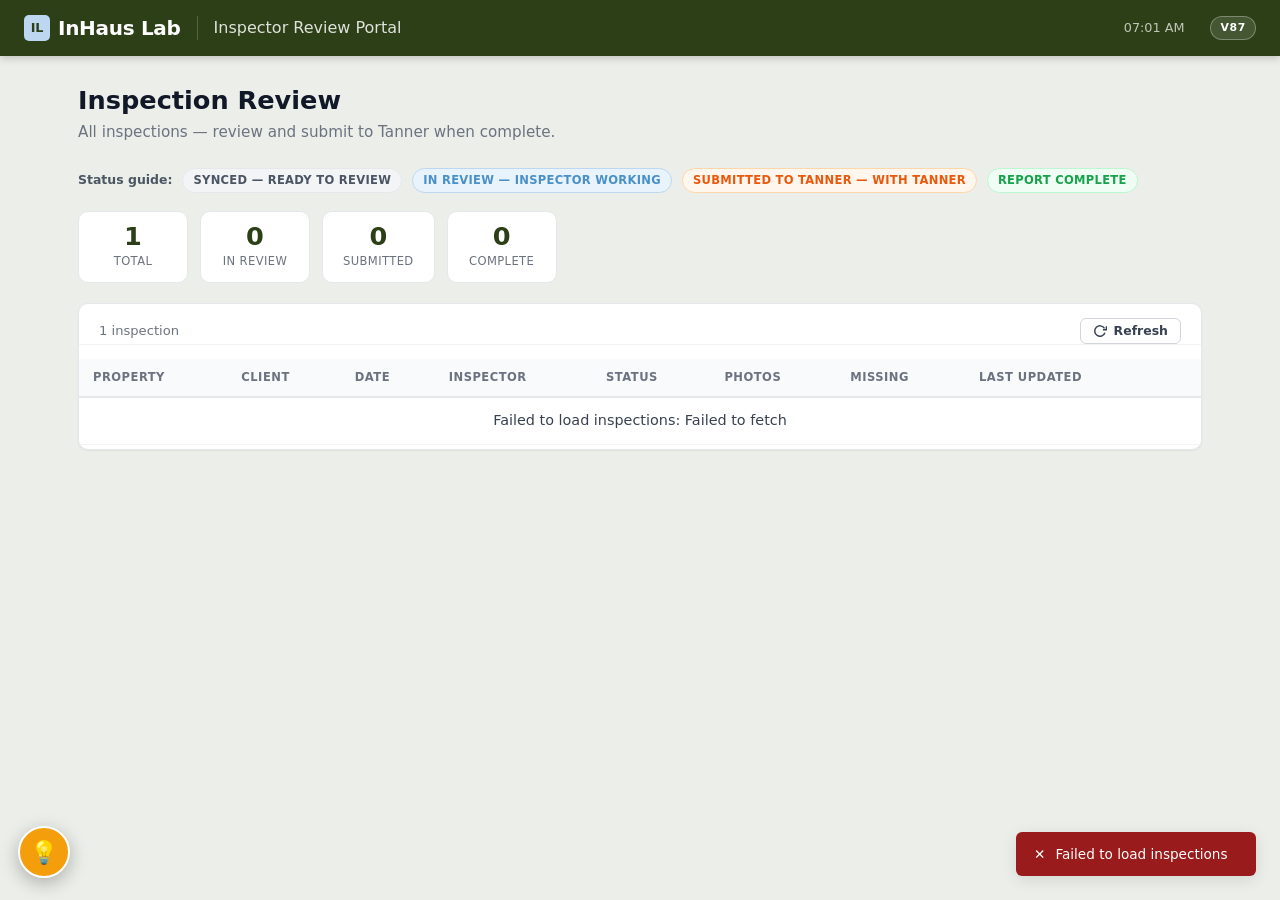
==== commit e8bd5234: "fix: show explicit test status labels" ====
--- a/index.html
+++ b/index.html
@@ -158,7 +158,7 @@
 
 <div class="toast-container" id="toast-container"></div>
 
-<script src="portal.js?v=20260807-86-1"></script>
+<script src="portal.js?v=20260811-87-1"></script>
 <script>
   // Clock
   function updateClock() {
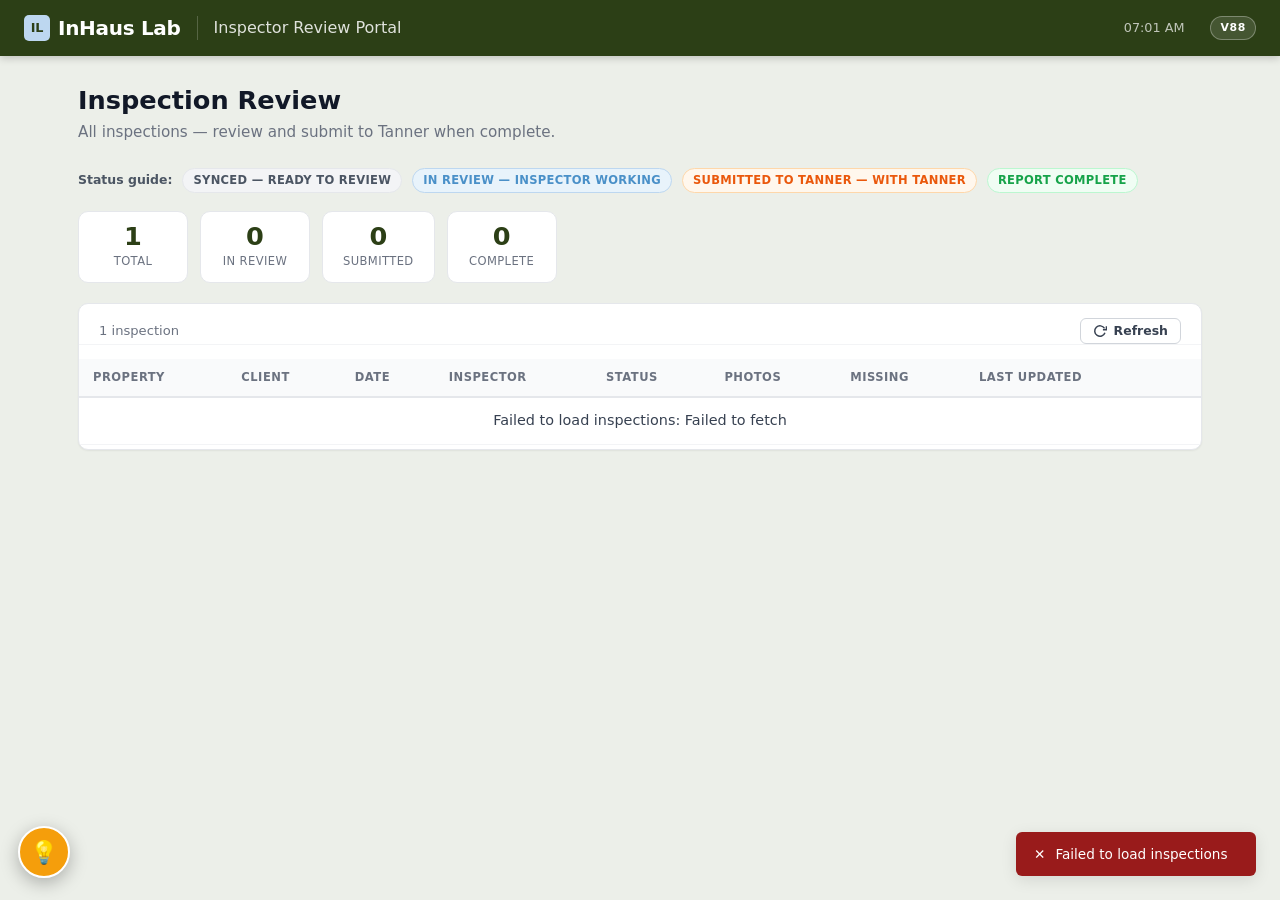
==== commit 337547d9: "fix: show saved annotations in every photo view" ====
--- a/index.html
+++ b/index.html
@@ -4,7 +4,7 @@
   <meta charset="UTF-8">
   <meta name="viewport" content="width=device-width, initial-scale=1.0">
   <title>InHaus Lab — Inspection Review</title>
-  <link rel="stylesheet" href="styles.css?v=20260730-3">
+  <link rel="stylesheet" href="styles.css?v=20260812-88-1">
   <style>
     /* Page-specific overrides */
     .stats-row {
@@ -158,7 +158,7 @@
 
 <div class="toast-container" id="toast-container"></div>
 
-<script src="portal.js?v=20260811-87-1"></script>
+<script src="portal.js?v=20260812-88-1"></script>
 <script>
   // Clock
   function updateClock() {
--- a/styles.css
+++ b/styles.css
@@ -3533,6 +3533,33 @@
   transition: transform .18s ease;
 }
 
+.photo-annotation-host {
+  position: relative;
+}
+
+.photo-annotation-overlay {
+  position: absolute;
+  inset: 0;
+  z-index: 1;
+  display: block;
+  width: 100%;
+  height: 100%;
+  pointer-events: none;
+  transform-origin: center center;
+  transition: transform .18s ease;
+}
+
+.room-photo-caption,
+.photo-thumb-overlay,
+.lib-slot-badge,
+.lib-unplaced-badge,
+.picker-thumb-caption,
+.picker-grid-caption,
+.kitchen-photo-caption,
+.photo-select-checkbox {
+  z-index: 2;
+}
+
 .lib-img-wrap,
 .palette-thumb,
 .picker-thumb,
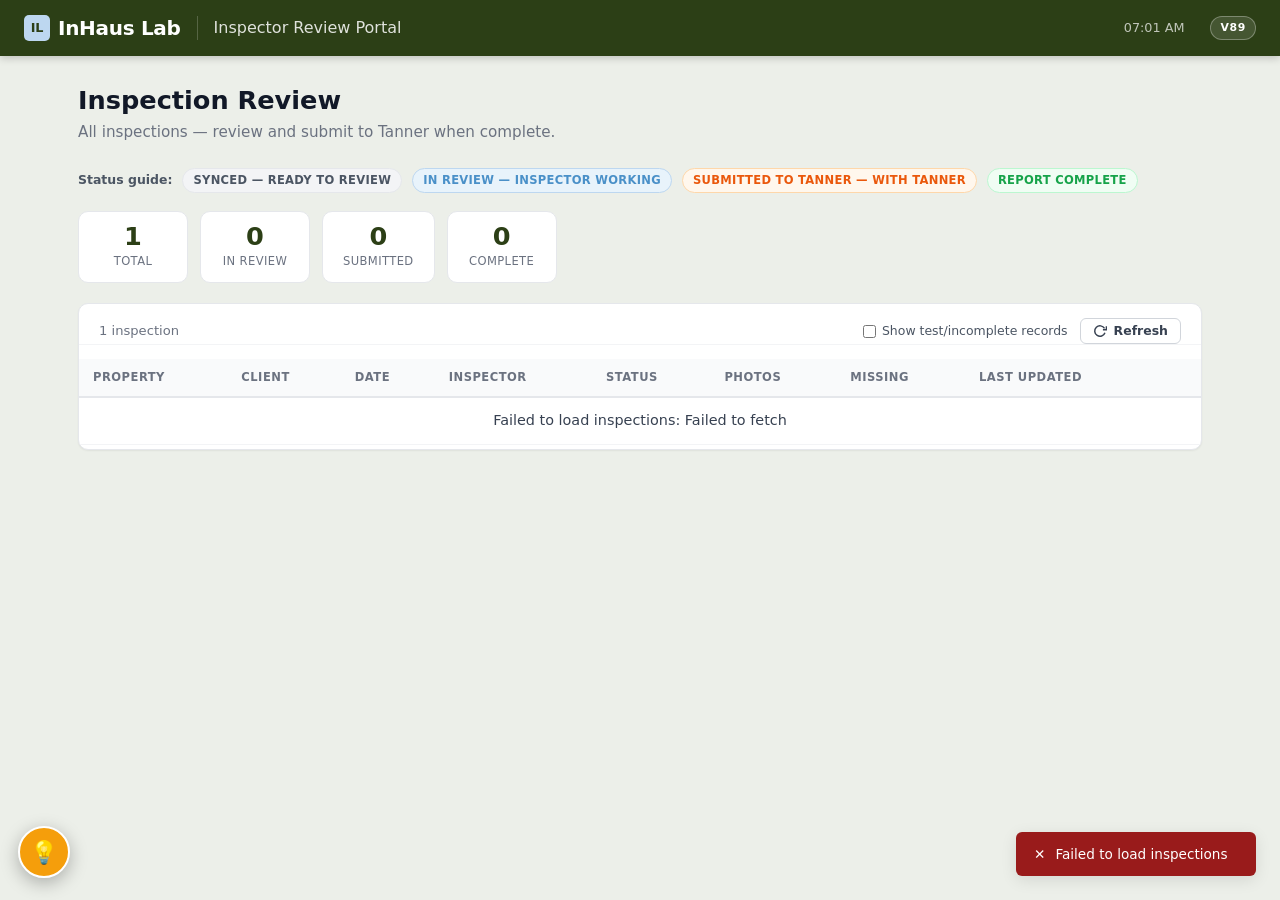
==== commit 0a3114e2: "Hide test records from Tanner history" ====
--- a/index.html
+++ b/index.html
@@ -76,7 +76,7 @@
 
   <!-- Stats row (populated by JS) -->
   <div class="stats-row" id="stats-row">
-    <div class="stat-pill"><div class="num" id="stat-total">3</div><div class="lbl">Total</div></div>
+    <div class="stat-pill"><div class="num" id="stat-total">0</div><div class="lbl">Total</div></div>
     <div class="stat-pill"><div class="num" id="stat-in-review">0</div><div class="lbl">In Review</div></div>
     <div class="stat-pill"><div class="num" id="stat-submitted">0</div><div class="lbl">Submitted</div></div>
     <div class="stat-pill"><div class="num" id="stat-complete">0</div><div class="lbl">Complete</div></div>
@@ -85,7 +85,12 @@
   <!-- Table card -->
   <div class="card">
     <div class="list-toolbar" style="padding: 14px 20px 0; border-bottom: 1px solid var(--gray-100);">
-      <span class="count-label" id="inspection-count">3 inspections</span>
+      <span class="count-label" id="inspection-count">Loading inspections…</span>
+      <span id="history-filter-note" style="font-size:0.78rem;color:#6b7280;margin-left:auto;"></span>
+      <label style="display:inline-flex;align-items:center;gap:6px;font-size:0.78rem;color:#4b5563;cursor:pointer;">
+        <input type="checkbox" id="history-show-all" onchange="setPortalHistoryShowAll(this.checked)">
+        Show test/incomplete records
+      </label>
       <button class="btn btn-secondary btn-sm" onclick="loadInspectionList()">
         <svg width="14" height="14" viewBox="0 0 24 24" fill="none" stroke="currentColor" stroke-width="2.5"><polyline points="23 4 23 10 17 10"/><path d="M20.49 15a9 9 0 1 1-.73-7.44"/></svg>
         Refresh
@@ -107,48 +112,7 @@
           </tr>
         </thead>
         <tbody id="inspection-tbody">
-          <tr>
-            <td>
-              <div class="td-address">301 Cemetery Rd, Basalt</div>
-              <div class="td-id">INH-20260422-C7KYGW</div>
-            </td>
-            <td>Ryan Marshall</td>
-            <td>Apr 22, 2026</td>
-            <td>Dave</td>
-            <td><span class="badge badge-synced">Needs Review</span></td>
-            <td>14</td>
-            <td><span class="missing-badge no-missing">✓</span></td>
-            <td class="text-muted">Apr 22, 2026</td>
-            <td><a href="review.html?id=INH-20260422-C7KYGW&token=MARSHALL" class="btn btn-open btn-sm">Open Review →</a></td>
-          </tr>
-          <tr>
-            <td>
-              <div class="td-address">Sunshine Ranch</div>
-              <div class="td-id">INH-20260506-DV4MDG</div>
-            </td>
-            <td>Sunshine Ranch</td>
-            <td>May 6, 2026</td>
-            <td>David Kline</td>
-            <td><span class="badge badge-synced">Needs Review</span></td>
-            <td>7</td>
-            <td><span class="missing-badge no-missing">✓</span></td>
-            <td class="text-muted">May 6, 2026</td>
-            <td><a href="review.html?id=INH-20260506-DV4MDG&token=SUNSHINE" class="btn btn-open btn-sm">Open Review →</a></td>
-          </tr>
-          <tr>
-            <td>
-              <div class="td-address">369 Hillcrest Dr</div>
-              <div class="td-id">INH-20260520-EAYNCM</div>
-            </td>
-            <td>David Kline</td>
-            <td>May 20, 2026</td>
-            <td>David Kline</td>
-            <td><span class="badge badge-synced">Needs Review</span></td>
-            <td>0</td>
-            <td><span class="missing-badge no-missing">✓</span></td>
-            <td class="text-muted">May 28, 2026</td>
-            <td><a href="review.html?id=INH-20260520-EAYNCM&token=UVJJ57VL" class="btn btn-open btn-sm">Open Review →</a></td>
-          </tr>
+          <tr><td colspan="9" class="loading-state">Loading inspections…</td></tr>
         </tbody>
       </table>
     </div>
@@ -158,7 +122,7 @@
 
 <div class="toast-container" id="toast-container"></div>
 
-<script src="portal.js?v=20260812-88-1"></script>
+<script src="portal.js?v=20260813-89-2"></script>
 <script>
   // Clock
   function updateClock() {
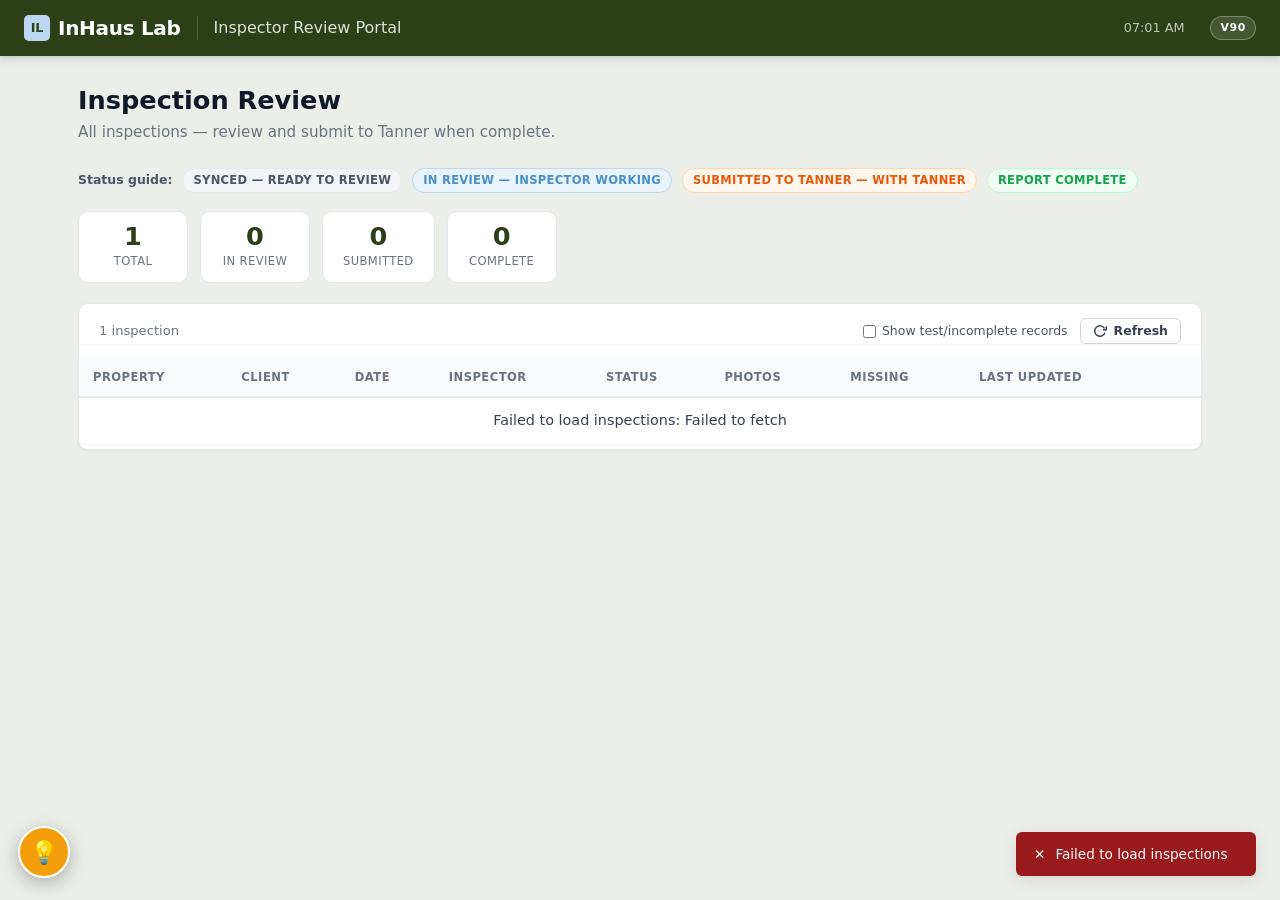
==== commit 748e8c30: "Unify follow-up plan and annotated photo review" ====
--- a/index.html
+++ b/index.html
@@ -122,7 +122,7 @@
 
 <div class="toast-container" id="toast-container"></div>
 
-<script src="portal.js?v=20260813-89-2"></script>
+<script src="portal.js?v=20260831-90-1"></script>
 <script>
   // Clock
   function updateClock() {
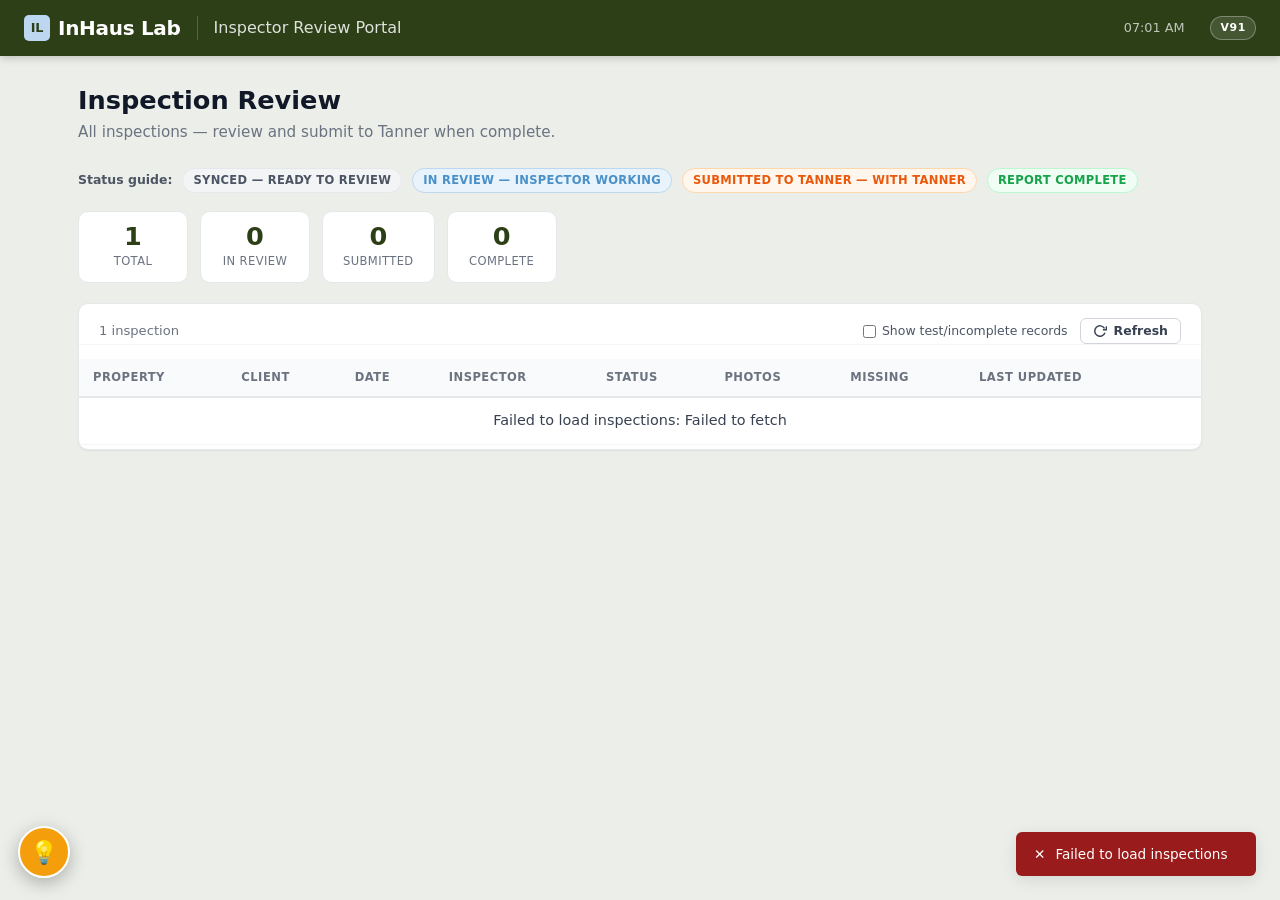
==== commit c7df2d1d: "Fix ATP task photo placement gate" ====
--- a/index.html
+++ b/index.html
@@ -122,7 +122,7 @@
 
 <div class="toast-container" id="toast-container"></div>
 
-<script src="portal.js?v=20260831-90-1"></script>
+<script src="portal.js?v=20260901-91-1"></script>
 <script>
   // Clock
   function updateClock() {
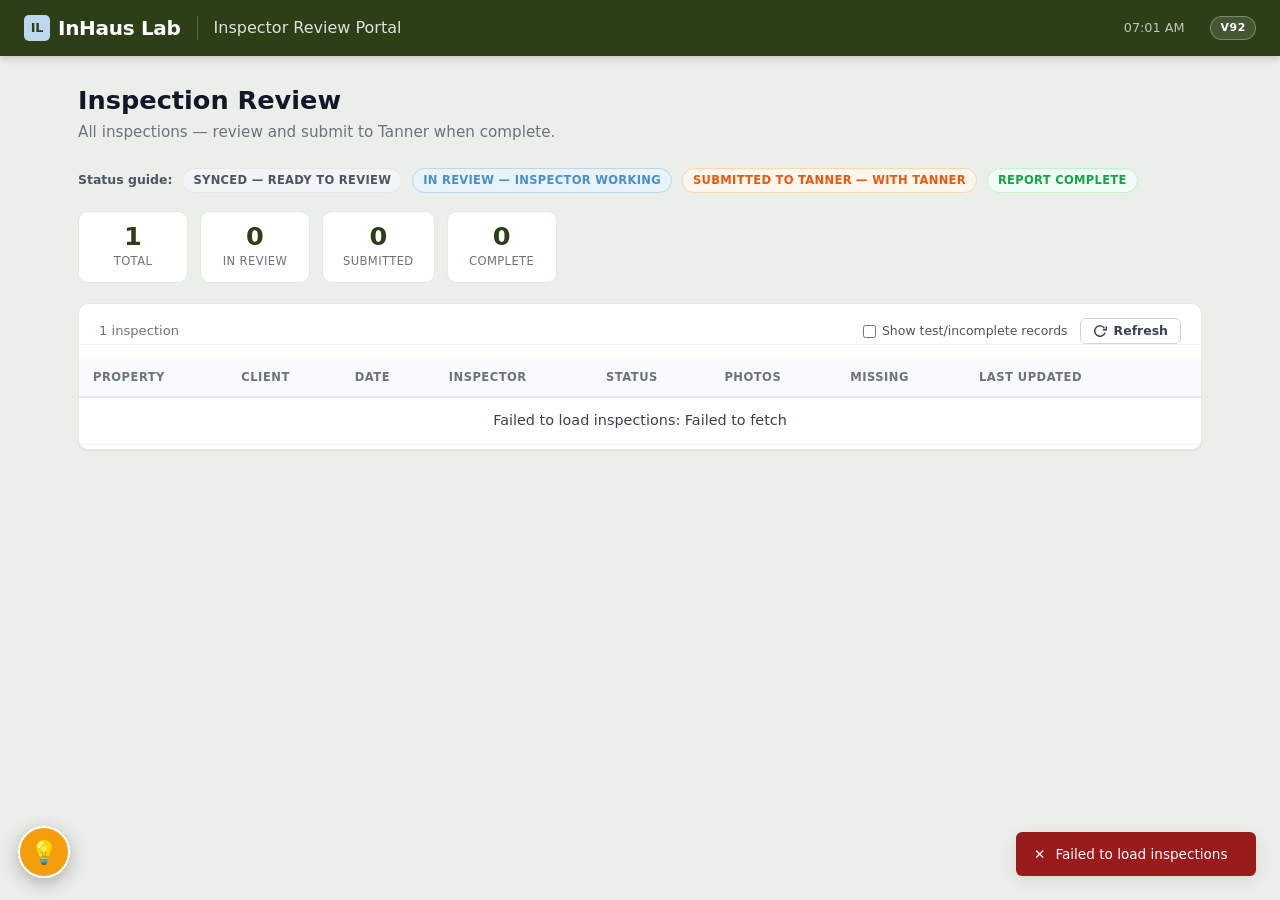
==== commit 9ab6c1c1: "Require observations when findings exist" ====
--- a/index.html
+++ b/index.html
@@ -122,7 +122,7 @@
 
 <div class="toast-container" id="toast-container"></div>
 
-<script src="portal.js?v=20260901-91-1"></script>
+<script src="portal.js?v=20260901-92-1"></script>
 <script>
   // Clock
   function updateClock() {
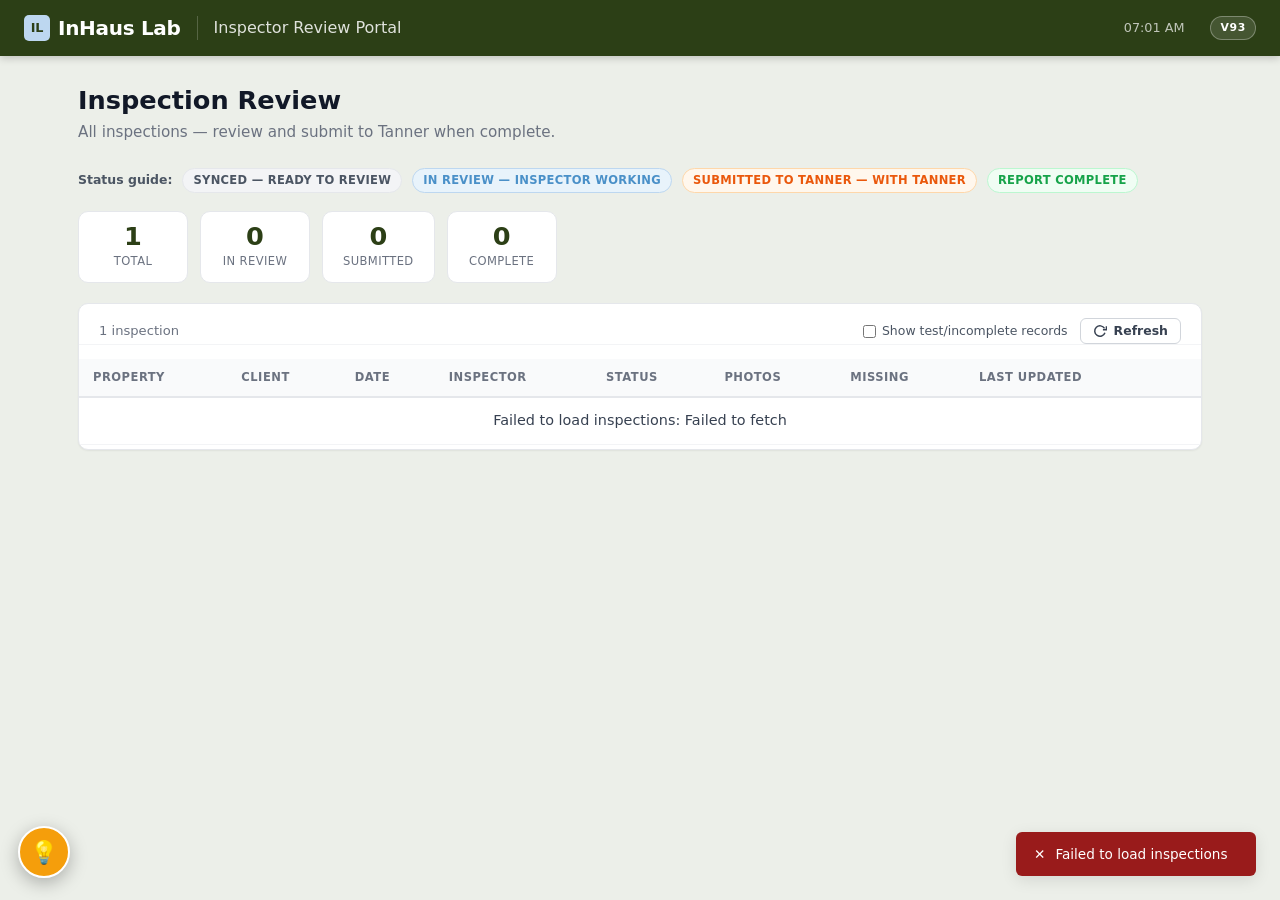
==== commit 14eff3dd: "Unify water sample details and source checks" ====
--- a/index.html
+++ b/index.html
@@ -122,7 +122,7 @@
 
 <div class="toast-container" id="toast-container"></div>
 
-<script src="portal.js?v=20260901-92-1"></script>
+  <script src="portal.js?v=20260901-93-1"></script>
 <script>
   // Clock
   function updateClock() {
